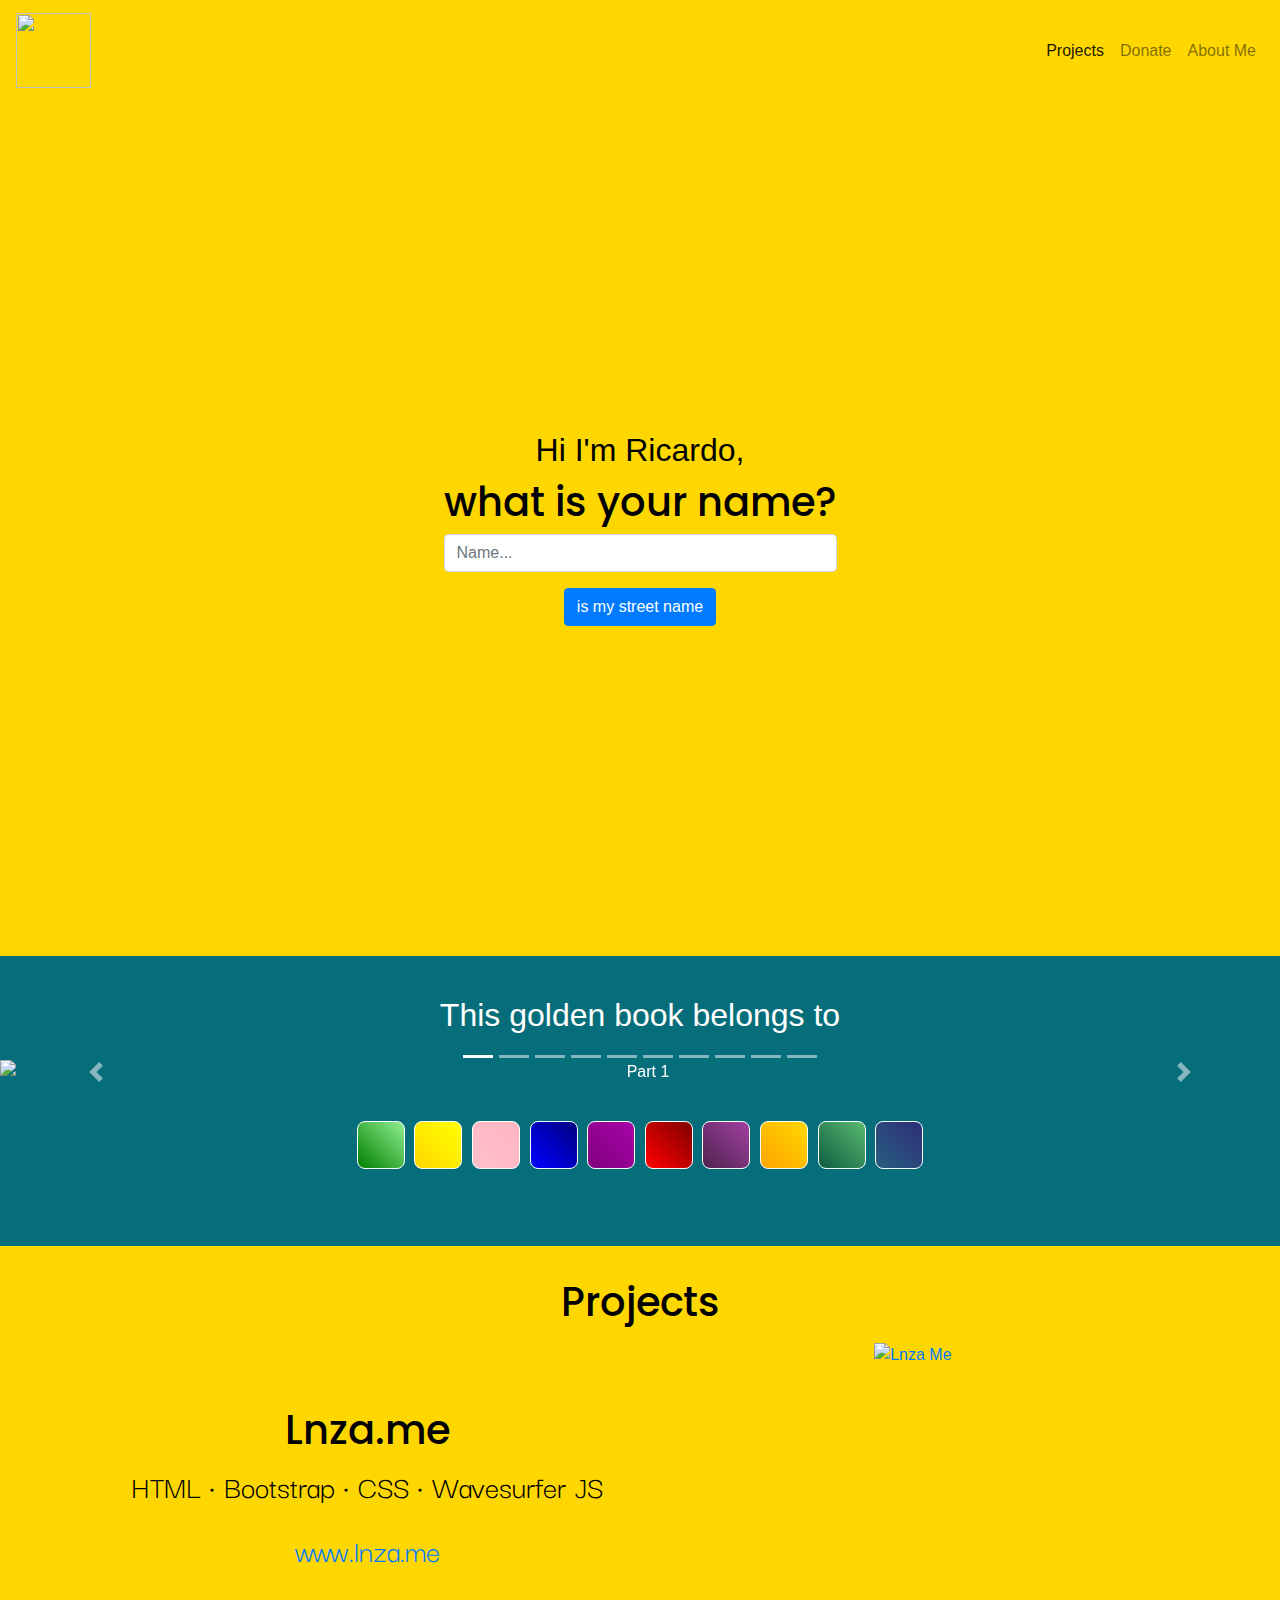
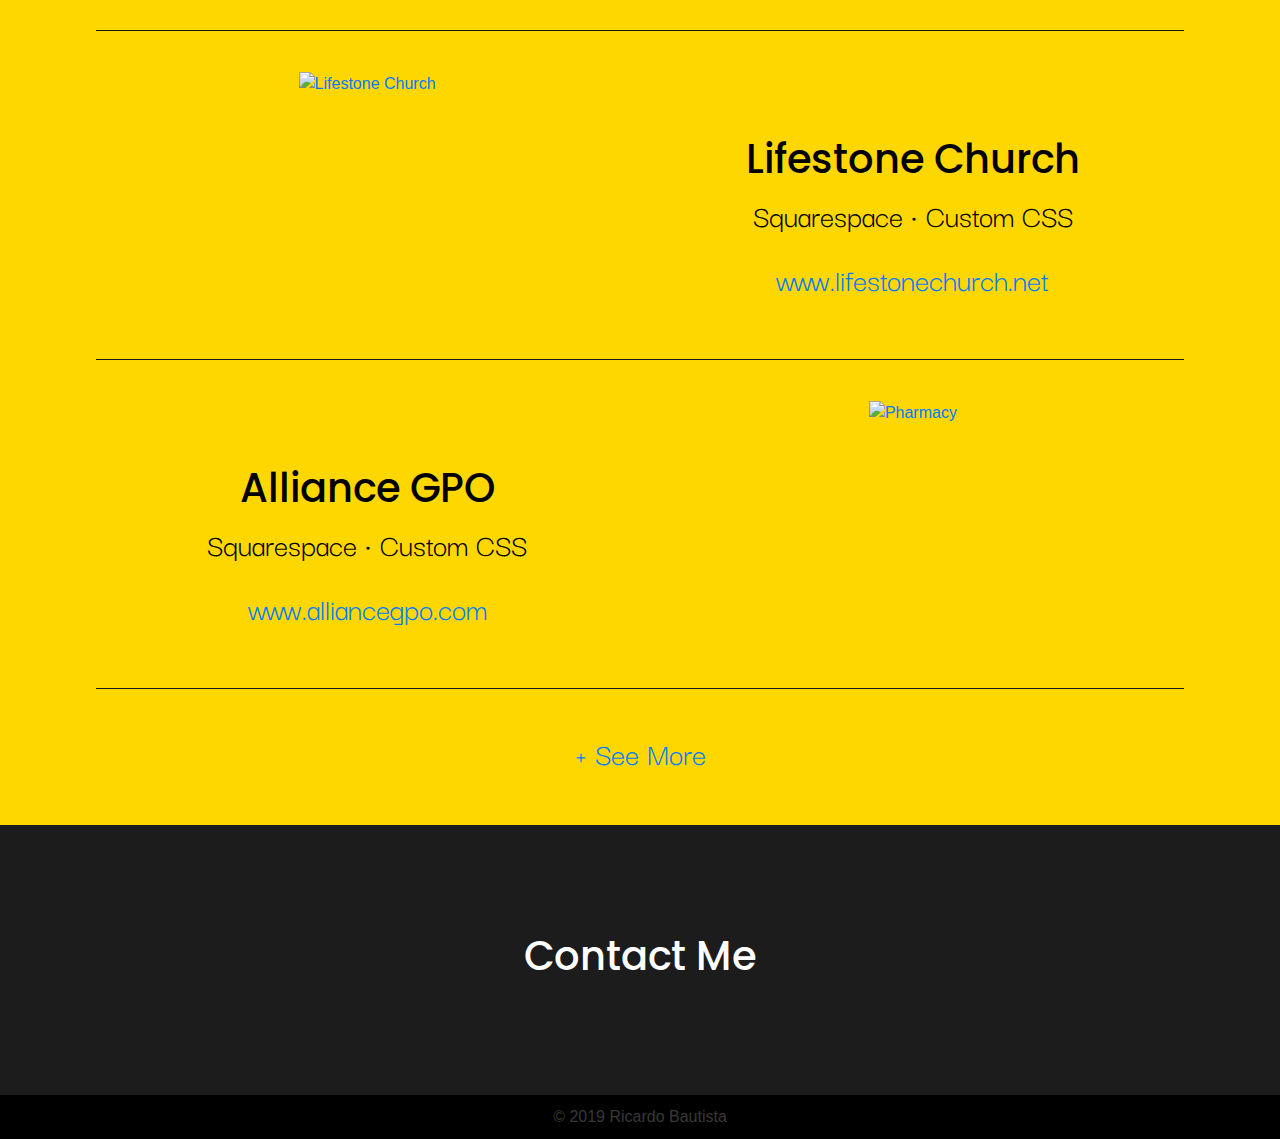
==== index.html @ d647031d "Add files via upload" ====
<!-- 
  DIRECTIONS
  On the first day of class, you will be asked to present a Website.  
  This website will be used to demonstrate that you can put a website together 
  as well as allow the staff and your peers to get to know a little bit about you.  
  The site will be built in HTML / CSS (bonus for JavaScript).

The requirements for this site are as follows:

Multiple sections with their own headings.
Consist of multiple pages.
Contain CSS linked from a separate file.
Images in the foreground and background.
BONUS: Build a contact form with fields for name, email, and message (this form does not have to actually work)
BONUS: Use JavaScript on the site. -->
<!--
resources
https://www.freepik.com/free-psd/mockup-five-adhesive-notes_1508707.htm



-->
<!DOCTYPE html>
<html lang="en">
<head>
	<meta charset="UTF-8">
	<meta content="width=device-width, initial-scale=1.0" name="viewport">
	<meta content="ie=edge" http-equiv="X-UA-Compatible">
  <link href="styles/styles.css" rel="stylesheet">
  <!-- BOOTSTRAP -->
  <link href="https://stackpath.bootstrapcdn.com/bootstrap/4.3.1/css/bootstrap.min.css" rel="stylesheet">
  <!-- Wavesurfer JS -->

	<script src="https://unpkg.com/wavesurfer.js">
	</script>
  <title>About Me</title>
  <link rel="icon" 
      type="image/png" 
      href="./images/logo.png">
</head>
<body>
	<div class="container-fluid maxx containerAll">
		<nav class="navbar navbar-expand-md navbar-light">
			<a class="navbar-brand" href="#"><img alt="" height="75" src="/images/logo.png" width="75"></a> <button aria-controls="navbarNav" aria-expanded="false" aria-label="Toggle navigation" class="navbar-toggler" data-target="#navbarNav" data-toggle="collapse" type="button"><span class="navbar-toggler-icon"></span></button>
			<div class="collapse navbar-collapse" id="navbarNav">
				<ul class="navbar-nav ml-auto">
					<li class="nav-item active">
						<a class="nav-link" href="#">Projects <span class="sr-only">(current)</span></a>
					</li>
					<li class="nav-item">
						<a class="nav-link" href="/donate/index.html">Donate</a>
					</li>
					<li class="nav-item">
						<a class="nav-link" href="aboutme/index.html">About Me</a>
					</li>
				</ul>
			</div>
		</nav>
		<div class="homeTop">
			<div class="item">
				<h2>Hi I'm Ricardo,</h2>
				<h1>what is your name?</h1>
				<form>
          <input id="nameInput" placeholder="Name..." type="text" class="form-control mb-3"> 
          <!-- <input class="salSubmit mb-2" onclick="window.location.href='#storyApp'" type="submit" value="is my name"> -->
        </form>
        <a href="#storyApp"><button class="btn btn-primary">is my street name</button></a>
			</div>
		</div><!-- Close Section -->
		<section class="storyApp">
      
			<div id="storyApp">
        <!-- GREETING -->
				<h2>This golden book belongs to</h2>
        <h1 id="nameOutput"></h1>
        <!-- GALLERY -->
				<div class="carousel slide" data-ride="false" data-interval="false" id="storyAppIndicators">
					<ol class="carousel-indicators">
						<li class="active" data-slide-to="0" data-target="#storyAppIndicators"></li>
						<li data-slide-to="1" data-target="#storyAppIndicators"></li>
						<li data-slide-to="2" data-target="#storyAppIndicators"></li>
						<li data-slide-to="3" data-target="#storyAppIndicators"></li>
						<li data-slide-to="4" data-target="#storyAppIndicators"></li>
						<li data-slide-to="5" data-target="#storyAppIndicators"></li>
						<li data-slide-to="6" data-target="#storyAppIndicators"></li>
						<li data-slide-to="7" data-target="#storyAppIndicators"></li>
						<li data-slide-to="8" data-target="#storyAppIndicators"></li>
						<li data-slide-to="9" data-target="#storyAppIndicators"></li>
					</ol>
					<div class="carousel-inner">
						<div class="carousel-item active"><img alt="Part 1" class="d-block w-100" src="./images/story/1.jpg"></div>
						<div class="carousel-item"><img alt="Part 2" class="d-block w-100" src="./images/story/2.jpg"></div>
						<div class="carousel-item"><img alt="Part 3" class="d-block w-100" src="./images/story/3.jpg"></div>
						<div class="carousel-item"><img alt="Part 4" class="d-block w-100" src="./images/story/4.jpg"></div>
						<div class="carousel-item"><img alt="Part 5" class="d-block w-100" src="./images/story/5.jpg"></div>
						<div class="carousel-item"><img alt="Part 6" class="d-block w-100" src="./images/story/6.jpg"></div>
						<div class="carousel-item"><img alt="Part 7" class="d-block w-100" src="./images/story/7.jpg"></div>
						<div class="carousel-item"><img alt="Part 8" class="d-block w-100" src="./images/story/8.jpg"></div>
						<div class="carousel-item"><img alt="Part 9" class="d-block w-100" src="./images/story/9.jpg"></div>
						<div class="carousel-item"><img alt="Part 10" class="d-block w-100" src="./images/story/10.jpg"></div>
          </div>
          <a class="carousel-control-prev" data-slide="prev" href="#storyAppIndicators" role="button"><span aria-hidden="true" class="carousel-control-prev-icon"></span>
            <span class="sr-only">Previous</span></a> 
          <a class="carousel-control-next" data-slide="next" href="#storyAppIndicators" role="button"><span aria-hidden="true" class="carousel-control-next-icon"></span>
            <span class="sr-only">Next</span></a>
        </div>
        <!-- END GALELRY -->
				<div class="storyAppButtons">
					<ul class="nav" id="pills-tab" role="tablist">
						<li class="nav-item">
							<a aria-controls="pills-first" aria-selected="true" class="linkSquare active green" data-action="story1" data-toggle="pill" href="#pills-first" id="pills-first-tab" role="tab"><i class="iconStory fas fa-fw fa-2x fa-star"></i></a>
						</li>
						<li class="nav-item">
							<a aria-controls="pills-second" aria-selected="false" class="linkSquare yellow" data-action="story2" data-toggle="pill" href="#pills-second" id="pills-second-tab" role="tab"><i class="iconStory fas fa-fw fa-2x fa-check"></i></a>
						</li>
						<li class="nav-item">
							<a aria-controls="pills-third" aria-selected="false" class="linkSquare pink" data-action="story3" data-toggle="pill" href="#pills-third" id="pills-third-tab" role="tab"><i class="iconStory fas fa-fw fa-2x fa-circle"></i></a>
						</li>
						<li class="nav-item">
							<a aria-controls="pills-fourth" aria-selected="false" class="linkSquare blue" data-action="story4" data-toggle="pill" href="#pills-fourth" id="pills-fourth-tab" role="tab"><i class="iconStory fas fa-fw fa-2x fa-caret-up"></i></a>
						</li>
						<li class="nav-item">
							<a aria-controls="pills-fifth" aria-selected="false" class="linkSquare purple" data-action="story5" data-toggle="pill" href="#pills-fifth" id="pills-fifth-tab" role="tab"><i class="iconStory fas fa-fw fa-2x fa-certificate"></i></a>
						</li>

						<li class="nav-item">
							<a aria-controls="pills-6" aria-selected="true" class="linkSquare red" data-action="story6" data-toggle="pill" href="#pills-6" id="pills-6-tab" role="tab"><i class="iconStory fas fa-fw fa-2x fa-moon"></i></a>
						</li>
						<li class="nav-item">
							<a aria-controls="pills-7" aria-selected="false" class="linkSquare purpledrk" data-action="story7" data-toggle="pill" href="#pills-7" id="pills-7-tab" role="tab"><i class="iconStory fas fa-fw fa-2x fa-water"></i></a>
						</li>
						<li class="nav-item">
							<a aria-controls="pills-8" aria-selected="false" class="linkSquare orange" data-action="story8" data-toggle="pill" href="#pills-8" id="pills-8-tab" role="tab"><i class="iconStory fas fa-fw fa-2x fa-sun"></i></a>
						</li>
						<li class="nav-item">
							<a aria-controls="pills-9" aria-selected="false" class="linkSquare greendrk" data-action="story9" data-toggle="pill" href="#pills-9" id="pills-9-tab" role="tab"><i class="iconStory fas fa-fw fa-2x fa-square"></i></a>
						</li>
						<li class="nav-item">
							<a aria-controls="pills-10" aria-selected="false" class="linkSquare blueEnd" data-action="story10" data-toggle="pill" href="#pills-10" id="pills-10-tab" role="tab"><i class="iconStory fas fa-fw fa-2x fa-heart"></i></a>
						</li>
					</ul>
        </div>
        <!-- Story App content -->
        
				<div class="tab-content" id="pills-tabContent">
					<div aria-labelledby="pills-first-tab" class="tab-pane show active" id="pills-first" role="tabpanel">
            <div class="wave" id="story1"></div>
          </div>
          <div aria-labelledby="pills-second-tab" class="tab-pane fade" id="pills-second" role="tabpanel">
              <div class="wave" id="story2"></div>
            </div>
					<div aria-labelledby="pills-second-tab" class="tab-pane fade" id="pills-second" role="tabpanel">
						<div id="story2" class="wave"></div>
					</div>
					<div aria-labelledby="pills-third-tab" class="tab-pane fade" id="pills-third" role="tabpanel">
						<div class="wave" id="story3"></div>
					</div>
					<div aria-labelledby="pills-fourth-tab" class="tab-pane fade" id="pills-fourth" role="tabpanel">
						<div class="wave" id="story4"></div>
					</div>
					<div aria-labelledby="pills-fifth-tab" class="tab-pane fade" id="pills-fifth" role="tabpanel">
						<div class="wave" id="story5"></div>
					</div>
					<div aria-labelledby="pills-6-tab" class="tab-pane fade" id="pills-6" role="tabpanel">
						<div class="wave" id="story6"></div>
					</div>
					<div aria-labelledby="pills-7-tab" class="tab-pane fade" id="pills-7" role="tabpanel">
						<div class="wave" id="story7"></div>
					</div>
					<div aria-labelledby="pills-8-tab" class="tab-pane fade" id="pills-8" role="tabpanel">
						<div class="wave" id="story8"></div>
					</div>
					<div aria-labelledby="pills-9-tab" class="tab-pane fade" id="pills-9" role="tabpanel">
						<div class="wave" id="story9"></div>
					</div>
					<div aria-labelledby="pills-10-tab" class="tab-pane fade" id="pills-10" role="tabpanel">
            <h1>Page 10</h1>
            <div id="story10"></div>
					</div>
        </div>
   
			</div>
    </section>
    
    <!-- Close Section -->
		<div class="homeBottom">
      <h1 class="mb-3">Projects</h1>
      <!-- ROW 1 -->
			<div class="row">
				<div class="col"></div>
				<div class="col-sm-10 col-md-5">
					<p>&nbsp;</p>
					<h1>Lnza.me</h1>
          <p>HTML • Bootstrap • CSS • Wavesurfer JS</p>
          <p><a href="https://lnza.me" target="_blank">www.lnza.me</a> <a href="https://github.com/rickyhaswifi/Lnza.me/blob/master/index.html" target="_blank"><i class="fab fa-github"></i></a></p>
				</div>
				<div class="col-sm-10 col-md-5"><a href="https://lnza.me" target="_blank"> <img alt="Lnza Me" class="img" src="https://entendy.com/portfolio/img/lnzame.jpg"></a></div>
				<div class="col"></div>
      </div>
      
			<hr>
			<!-- ROW 2 -->
			<div class="row">
				<div class="col"></div>
				<div class="col-sm-10 col-md-5"> <a href="https://lifestonechurch.net" target="_blank"> <img alt="Lifestone Church" class="img" src="https://entendy.com/portfolio/img/lifestone.jpg"></a></div>
				<div class="col-sm-10 col-md-5">
					<p>&nbsp;</p>
					<h1>Lifestone Church</h1>
          <p>Squarespace • Custom CSS</p>
          <p><a href="https://lifestonechurch.net" target="_blank">www.lifestonechurch.net</a></p>
				</div>
				<div class="col"></div>
			</div>
			<hr>
			<!-- ROW 3 -->
			<div class="row">
				<div class="col"></div>
				<div class="col-sm-10 col-md-5">
					<p>&nbsp;</p>
					<h1>Alliance GPO</h1>
          <p>Squarespace • Custom CSS</p>
          <p><a href="https://www.alliancegpo.com/primary" target="_blank">www.alliancegpo.com</a></p>
				</div>
				<div class="col-sm-10 col-md-5"><a href="https://www.alliancegpo.com/primary" target="_blank"> <img alt="Pharmacy" class="img" src="https://entendy.com/portfolio/img/alliance.jpg?1"></a></div>
				<div class="col"></div>
			</div>
      <div class="col"></div>
      <hr>
      <p><a href="https://entendy.com/portfolio/" target="_blank">+ See More</a></p>
		</div><!-- Close Section -->
		<div class="globalFooter">
			<div class="item">
				<h1>Contact Me</h1><a class="aIconFooter" href="https://github.com/rickyhaswifi" target="_blank"><i class="fab fa-github-square fa-fw fa-3x iconFooter"></i></a> <a class="aIconFooter" href="mailto:rickyhaswifi@gmail.com"><i class="fas fa-envelope-square fa-fw fa-3x iconFooter"></i></a> <a class="aIconFooter" href="https://www.youtube.com/user/Entendy"><i class="fab fa-youtube-square fa-fw fa-3x iconFooter"></i></a>
			</div>
		</div>
		<div class="copyright">
			© 2019 Ricardo Bautista
    </div>
    <!-- Closing DIV -->
  </div>
  <!-- Local JS -->
	<script src="javascript/main.js"></script> 
  <!-- Bootstrap -->
	 
	<script src="https://code.jquery.com/jquery-3.3.1.slim.min.js"></script> 
	<script src="https://cdnjs.cloudflare.com/ajax/libs/popper.js/1.14.7/umd/popper.min.js"></script> 
  <script src="https://stackpath.bootstrapcdn.com/bootstrap/4.3.1/js/bootstrap.min.js"></script> 
  <!-- FontAwesome -->
	<script src="https://kit.fontawesome.com/f7bc76f4fa.js"></script>
</body>
</html>
---- styles/styles.css ----
/* GLOBAL FONTS */
@import url('https://fonts.googleapis.com/css?family=Cutive+Mono|Darker+Grotesque|Poppins|Shadows+Into+Light&display=swap');

/*
Font reference 
font-family: 'Poppins', sans-serif;
font-family: 'Darker Grotesque', sans-serif;
font-family: 'Shadows Into Light', cursive;
font-family: 'Cutive Mono', monospace;

        /* 
        G L O B A L   S I T E  S T Y L E S
        */

body, html {
  scroll-behavior: smooth;
  padding-left: 0rem;
  padding-right: 0rem;
  overflow-x: hidden;
}

.container-fluid.containerAll {
  padding-left: 0px;
  padding-right: 0px;
}

.navbar {
  color: black;
  background-color: gold;
}

h1 {
  font-family: 'Poppins', sans-serif;
}

p {
  font-family: 'Darker Grotesque', sans-serif;
  font-size: 2rem;
}

.img {
  width: 100%;
}

hr {
  height: 1px;
  width: 85%;
  background: #1c1c1c;
  margin-top: 40px !important; 
  margin-bottom: 40px !important; 
  /* margin: 0px 20px 20px 0;  */
}

/* Home Page */

.homeTop {
  text-align: center;
  display: flex;
  align-items: center;
  justify-content: center;
  height: 95vh;
  color: black;
  background-color: gold;
}


.storyApp {
  color: #fff;
  text-align: center;
  padding-top: 40px;
  padding-bottom: 40px;
  background-color: rgb(6, 109, 122);
}


.storyAppButtons {
  display: flex;
  align-items: center;
  justify-content: center;
  padding: 2rem;
}

#nameOutput {
  font-family: 'Shadows Into Light', cursive;
  padding-bottom: 10px;
}

.homeBottom {
  text-align: center;
  padding-top: 2em;
  padding-bottom: 2em;
  color: black;
  background-color: gold;
} 

        /* H O M E  P A G E  S T O R Y  A P P */

.linkSquare{
  color: white !important;
  text-decoration: none !important;
  display: flex;
  align-items: center;
  justify-content: center;
  width: 3rem;
  height: 3rem;
  margin: .3rem;
  border-radius: 8px;
  border-style: solid;
  border-width: 1px;
}

.wave {
  width: 80%;
  visibility: visible !important;
  margin: auto;
}

.fade.in {
  display:block;
}
.fade {
  display:none;
}

.linkSquare.green {
  background:linear-gradient(45deg,green,lightgreen);
}

.linkSquare.yellow {
  background:linear-gradient(45deg,gold,yellow);
}

.linkSquare.pink {
  background:linear-gradient(45deg,pink,lightpink);
}

.linkSquare.blue {
  background:linear-gradient(45deg,blue,navy);
}

.linkSquare.purple {
  background:linear-gradient(45deg,purple,rgb(167, 4, 167));
}

.linkSquare.red {
  background:linear-gradient(45deg,red, maroon);
}

.linkSquare.purpledrk {
  background:linear-gradient(45deg,rgb(80, 36, 80),rgb(160, 64, 160));
}

.linkSquare.greendrk {
  background:linear-gradient(45deg,rgb(13, 92, 66),rgb(91, 187, 112));
}

.linkSquare.orange {
  background:linear-gradient(45deg, orange, gold);
}

.linkSquare.blueEnd {
  background:linear-gradient(45deg,rgb(40, 95, 128),rgb(45, 45, 119));
}

.iconStory {
  text-align: center;
}

.linkSquare .fas:hover{
  text-decoration: none;
  color: gold;
}

        /*  H O B B I E S */
        .donateContent {
          text-align: center;
          background-color: #f2f2f2;
          padding-top: 2em;
          padding-bottom: 2em;
          height: 60vh;
        }

        .formDonate{
          padding: 2rem;
          margin: auto;
        }
        
        /*  S K I L L S  */
.particleBoard {
  text-align: left;
  display: flex;
  align-items: center;
  justify-content: center;
  height: 70vh;
  background-image: url('../images/cork_back_desktop.jpg');
}    

.partH1{
  color: white;
  font-weight: bold;
  font-size: 4rem;
text-shadow: #1c1c1c 5px 2px 2px;
}

.partP{
  color: white;
  font-weight: bold;
  font-size: 3rem;
  text-shadow: #1c1c1c 2px 2px 2px;
}

.skillsContent {
  text-align: center;
  background-color: #f2f2f2;
  padding-top: 2em;
  padding-bottom: 2em;
}

.video-container { position: relative; padding-bottom: 56.25%; padding-top: 30px; height: 0; overflow: hidden; } 
.video-container iframe, .video-container object, .video-container embed { position: absolute; top: 0; left: 0; width: 100%; height: 100%; }


        /* G L O B A L  F O O T E R */

.globalFooter {
  text-align: center;
  display: flex;
  align-items: center;
  justify-content: center;
  height: 30vh;
  color: white;
  background-color: #1c1c1c;
}

.globalFooter .iconFooter {
  color: white !important;
  text-decoration: none !important;
}

.iconFooter:hover{
  text-decoration: none;
  color: gold !important;
}

.copyright{
  text-align: center;
  padding: 10px;
  color: #383838;
  background: black;
}
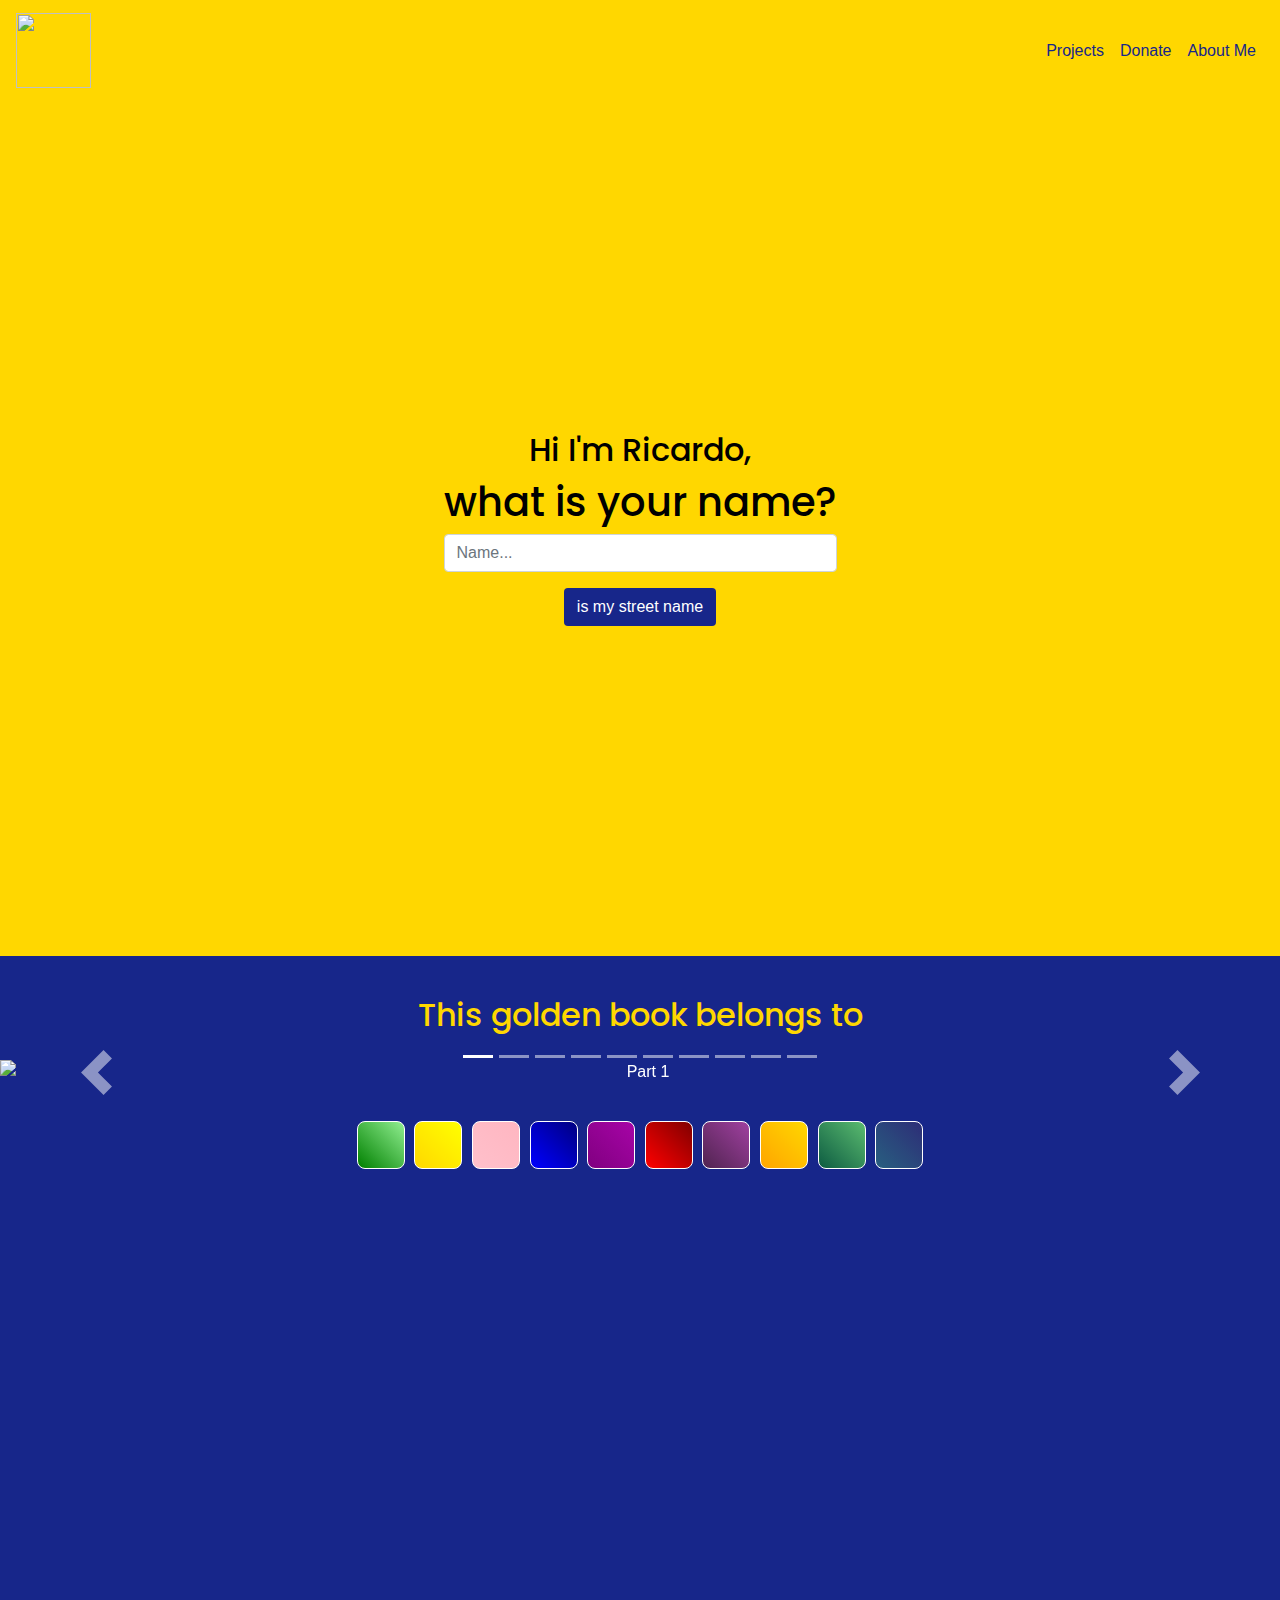
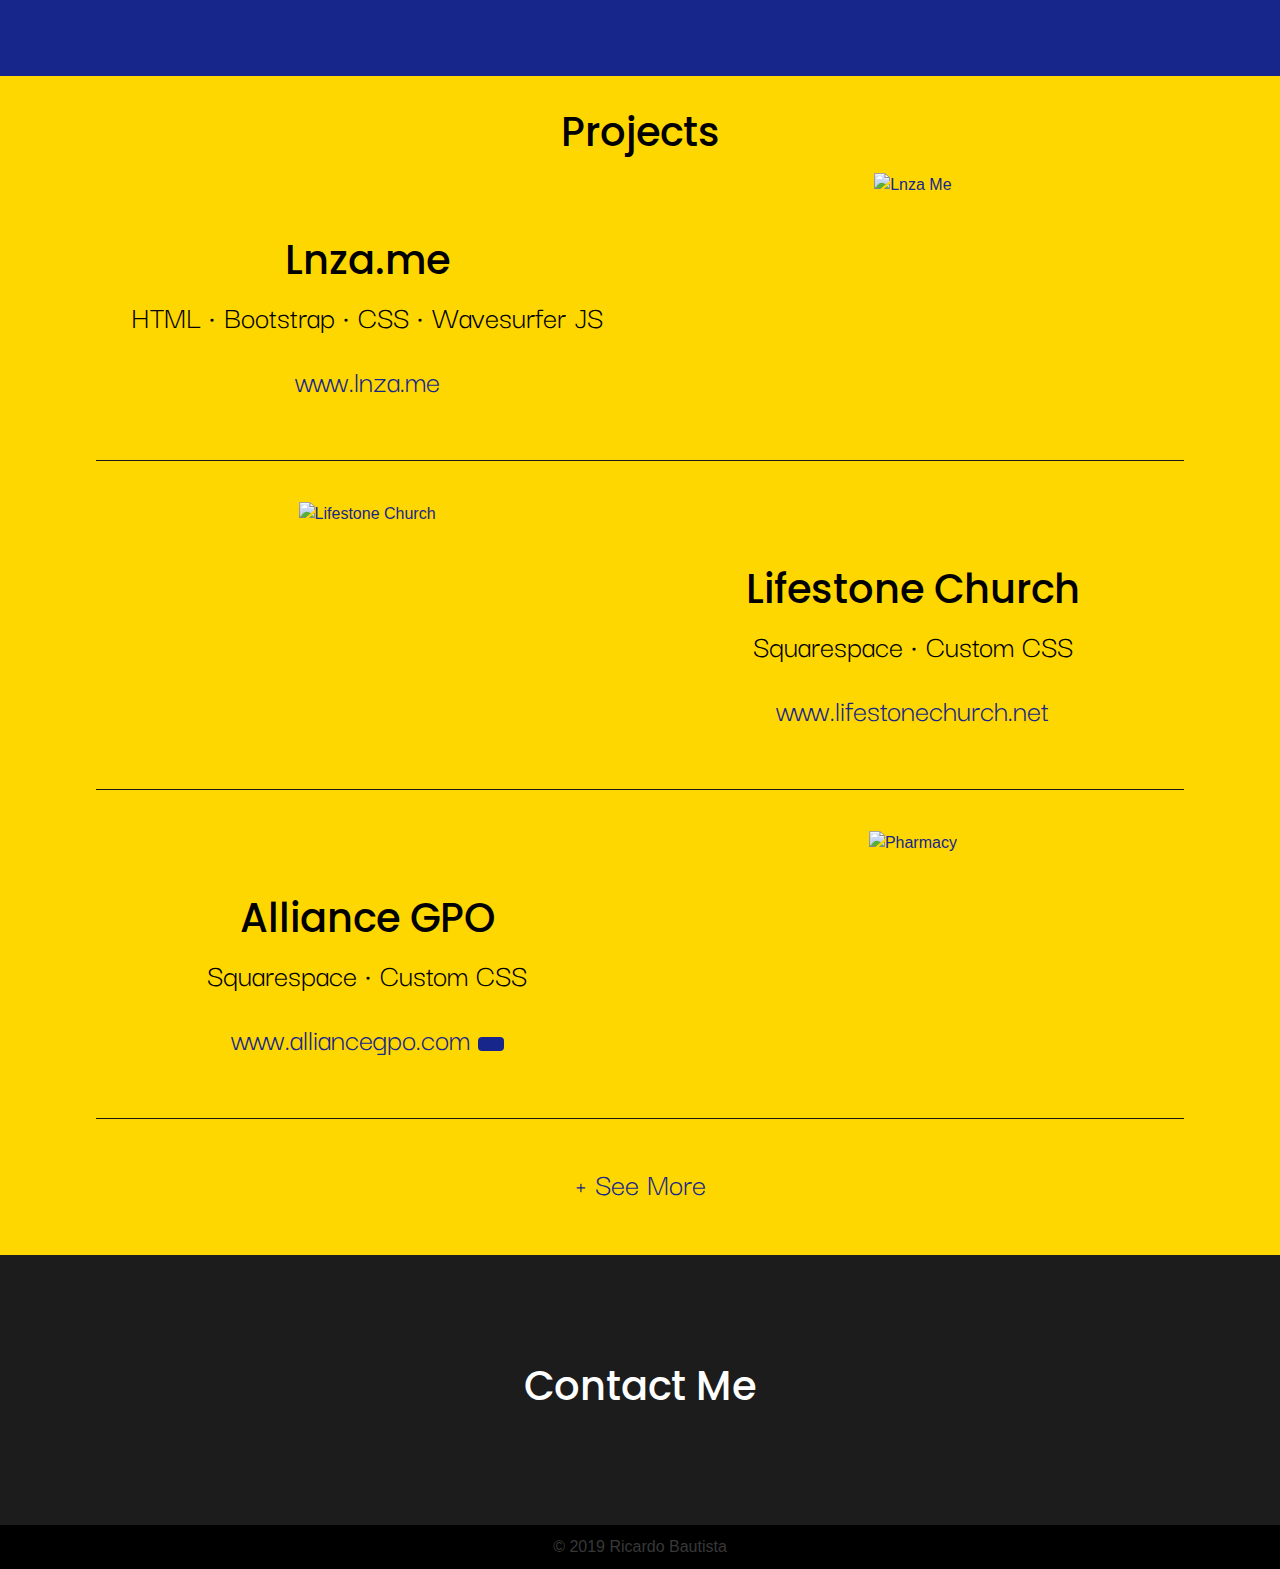
==== commit 3e7cd951: "Add files via upload" ====
--- a/index.html
+++ b/index.html
@@ -64,14 +64,14 @@
           <input id="nameInput" placeholder="Name..." type="text" class="form-control mb-3"> 
           <!-- <input class="salSubmit mb-2" onclick="window.location.href='#storyApp'" type="submit" value="is my name"> -->
         </form>
-        <a href="#storyApp"><button class="btn btn-primary">is my street name</button></a>
+        <a href="#storyApp"><button class="btn btn-hello">is my street name</button></a>
 			</div>
 		</div><!-- Close Section -->
 		<section class="storyApp">
       
 			<div id="storyApp">
         <!-- GREETING -->
-				<h2>This golden book belongs to</h2>
+				<h2 class="introh2">This golden book belongs to</h2>
         <h1 id="nameOutput"></h1>
         <!-- GALLERY -->
 				<div class="carousel slide" data-ride="false" data-interval="false" id="storyAppIndicators">
@@ -105,6 +105,9 @@
             <span class="sr-only">Next</span></a>
         </div>
         <!-- END GALELRY -->
+       
+<!--  -->
+
 				<div class="storyAppButtons">
 					<ul class="nav" id="pills-tab" role="tablist">
 						<li class="nav-item">
@@ -143,38 +146,46 @@
         <!-- Story App content -->
         
 				<div class="tab-content" id="pills-tabContent">
+
 					<div aria-labelledby="pills-first-tab" class="tab-pane show active" id="pills-first" role="tabpanel">
             <div class="wave" id="story1"></div>
-          </div>
+            
+          </div>
+
           <div aria-labelledby="pills-second-tab" class="tab-pane fade" id="pills-second" role="tabpanel">
               <div class="wave" id="story2"></div>
             </div>
-					<div aria-labelledby="pills-second-tab" class="tab-pane fade" id="pills-second" role="tabpanel">
-						<div id="story2" class="wave"></div>
-					</div>
+					
 					<div aria-labelledby="pills-third-tab" class="tab-pane fade" id="pills-third" role="tabpanel">
 						<div class="wave" id="story3"></div>
-					</div>
+          </div>
+          
 					<div aria-labelledby="pills-fourth-tab" class="tab-pane fade" id="pills-fourth" role="tabpanel">
 						<div class="wave" id="story4"></div>
-					</div>
+          </div>
+          
 					<div aria-labelledby="pills-fifth-tab" class="tab-pane fade" id="pills-fifth" role="tabpanel">
 						<div class="wave" id="story5"></div>
-					</div>
+          </div>
+          
 					<div aria-labelledby="pills-6-tab" class="tab-pane fade" id="pills-6" role="tabpanel">
 						<div class="wave" id="story6"></div>
-					</div>
+          </div>
+          
 					<div aria-labelledby="pills-7-tab" class="tab-pane fade" id="pills-7" role="tabpanel">
 						<div class="wave" id="story7"></div>
-					</div>
+          </div>
+          
 					<div aria-labelledby="pills-8-tab" class="tab-pane fade" id="pills-8" role="tabpanel">
 						<div class="wave" id="story8"></div>
-					</div>
+          </div>
+          
 					<div aria-labelledby="pills-9-tab" class="tab-pane fade" id="pills-9" role="tabpanel">
 						<div class="wave" id="story9"></div>
-					</div>
+          </div>
+          
 					<div aria-labelledby="pills-10-tab" class="tab-pane fade" id="pills-10" role="tabpanel">
-            <h1>Page 10</h1>
+           
             <div id="story10"></div>
 					</div>
         </div>
@@ -219,7 +230,10 @@
 					<p>&nbsp;</p>
 					<h1>Alliance GPO</h1>
           <p>Squarespace • Custom CSS</p>
-          <p><a href="https://www.alliancegpo.com/primary" target="_blank">www.alliancegpo.com</a></p>
+          <p><a href="https://www.alliancegpo.com/primary" target="_blank">www.alliancegpo.com</a>  <button type="button" class="btn btn-hello" data-toggle="modal" data-target="#exampleModalCenter">
+						<i class="fas fa-pencil-ruler"></i>
+					</button>
+					</p>
 				</div>
 				<div class="col-sm-10 col-md-5"><a href="https://www.alliancegpo.com/primary" target="_blank"> <img alt="Pharmacy" class="img" src="https://entendy.com/portfolio/img/alliance.jpg?1"></a></div>
 				<div class="col"></div>
@@ -235,7 +249,30 @@
 		</div>
 		<div class="copyright">
 			© 2019 Ricardo Bautista
+		</div>
+		
+
+
+<!-- Modal -->
+<div class="modal fade" id="exampleModalCenter" tabindex="-1" role="dialog" aria-labelledby="exampleModalCenterTitle" aria-hidden="true">
+  <div class="modal-dialog modal-dialog-centered" role="document">
+    <div class="modal-content">
+      <div class="modal-header">
+        <h5 class="modal-title" id="exampleModalLongTitle">Original Client Draft</h5>
+        <button type="button" class="close" data-dismiss="modal" aria-label="Close">
+          <span aria-hidden="true">&times;</span>
+        </button>
+      </div>
+      <div class="modal-body">
+        <img src="./images/primary.jpg" alt="Client Mock up">
+      </div>
+      <div class="modal-footer">
+        <button type="button" class="btn btn-secondary" data-dismiss="modal">Close</button>
+      </div>
     </div>
+  </div>
+</div>
+
     <!-- Closing DIV -->
   </div>
   <!-- Local JS -->
--- a/styles/styles.css
+++ b/styles/styles.css
@@ -29,7 +29,7 @@
   background-color: gold;
 }
 
-h1 {
+h1, h2 {
   font-family: 'Poppins', sans-serif;
 }
 
@@ -51,6 +51,15 @@
   /* margin: 0px 20px 20px 0;  */
 }
 
+a {
+  color: #17268A !important;
+}
+
+a:hover {
+  color: rgb(59, 77, 192) !important;
+  text-decoration: none !important;
+}
+
 /* Home Page */
 
 .homeTop {
@@ -58,18 +67,24 @@
   display: flex;
   align-items: center;
   justify-content: center;
-  height: 95vh;
+  min-height: 95vh;
   color: black;
   background-color: gold;
 }
 
+.btn-hello {
+  color: #fff !important;
+  background-color: #17268A !important;
+  border-color: #007bff;
+}
 
 .storyApp {
   color: #fff;
   text-align: center;
   padding-top: 40px;
   padding-bottom: 40px;
-  background-color: rgb(6, 109, 122);
+  background-color: #17268A;
+  min-height: 80vh;
 }
 
 
@@ -94,6 +109,16 @@
 } 
 
         /* H O M E  P A G E  S T O R Y  A P P */
+
+.introh2 {
+  color: gold;
+}   
+.carousel-control-next-icon, .carousel-control-prev-icon {
+  display: inline-block;
+  width: 45px !important;
+  height: 45px !important;
+  background: 50% center / 100% 100% no-repeat;
+}
 
 .linkSquare{
   color: white !important;
@@ -115,13 +140,6 @@
   margin: auto;
 }
 
-.fade.in {
-  display:block;
-}
-.fade {
-  display:none;
-}
-
 .linkSquare.green {
   background:linear-gradient(45deg,green,lightgreen);
 }
@@ -171,19 +189,19 @@
   color: gold;
 }
 
-        /*  H O B B I E S */
-        .donateContent {
-          text-align: center;
-          background-color: #f2f2f2;
-          padding-top: 2em;
-          padding-bottom: 2em;
-          height: 60vh;
-        }
-
-        .formDonate{
-          padding: 2rem;
-          margin: auto;
-        }
+/*  H O B B I E S */
+.donateContent {
+  text-align: center;
+  background-color: #f2f2f2;
+  padding-top: 2em;
+  padding-bottom: 2em;
+  min-height: 60vh;
+}
+
+.formDonate{
+  padding: 2rem;
+  margin: auto;
+}
         
         /*  S K I L L S  */
 .particleBoard {
@@ -191,7 +209,7 @@
   display: flex;
   align-items: center;
   justify-content: center;
-  height: 70vh;
+  min-height: 70vh;
   background-image: url('../images/cork_back_desktop.jpg');
 }    
 
@@ -227,7 +245,7 @@
   display: flex;
   align-items: center;
   justify-content: center;
-  height: 30vh;
+  min-height: 30vh;
   color: white;
   background-color: #1c1c1c;
 }
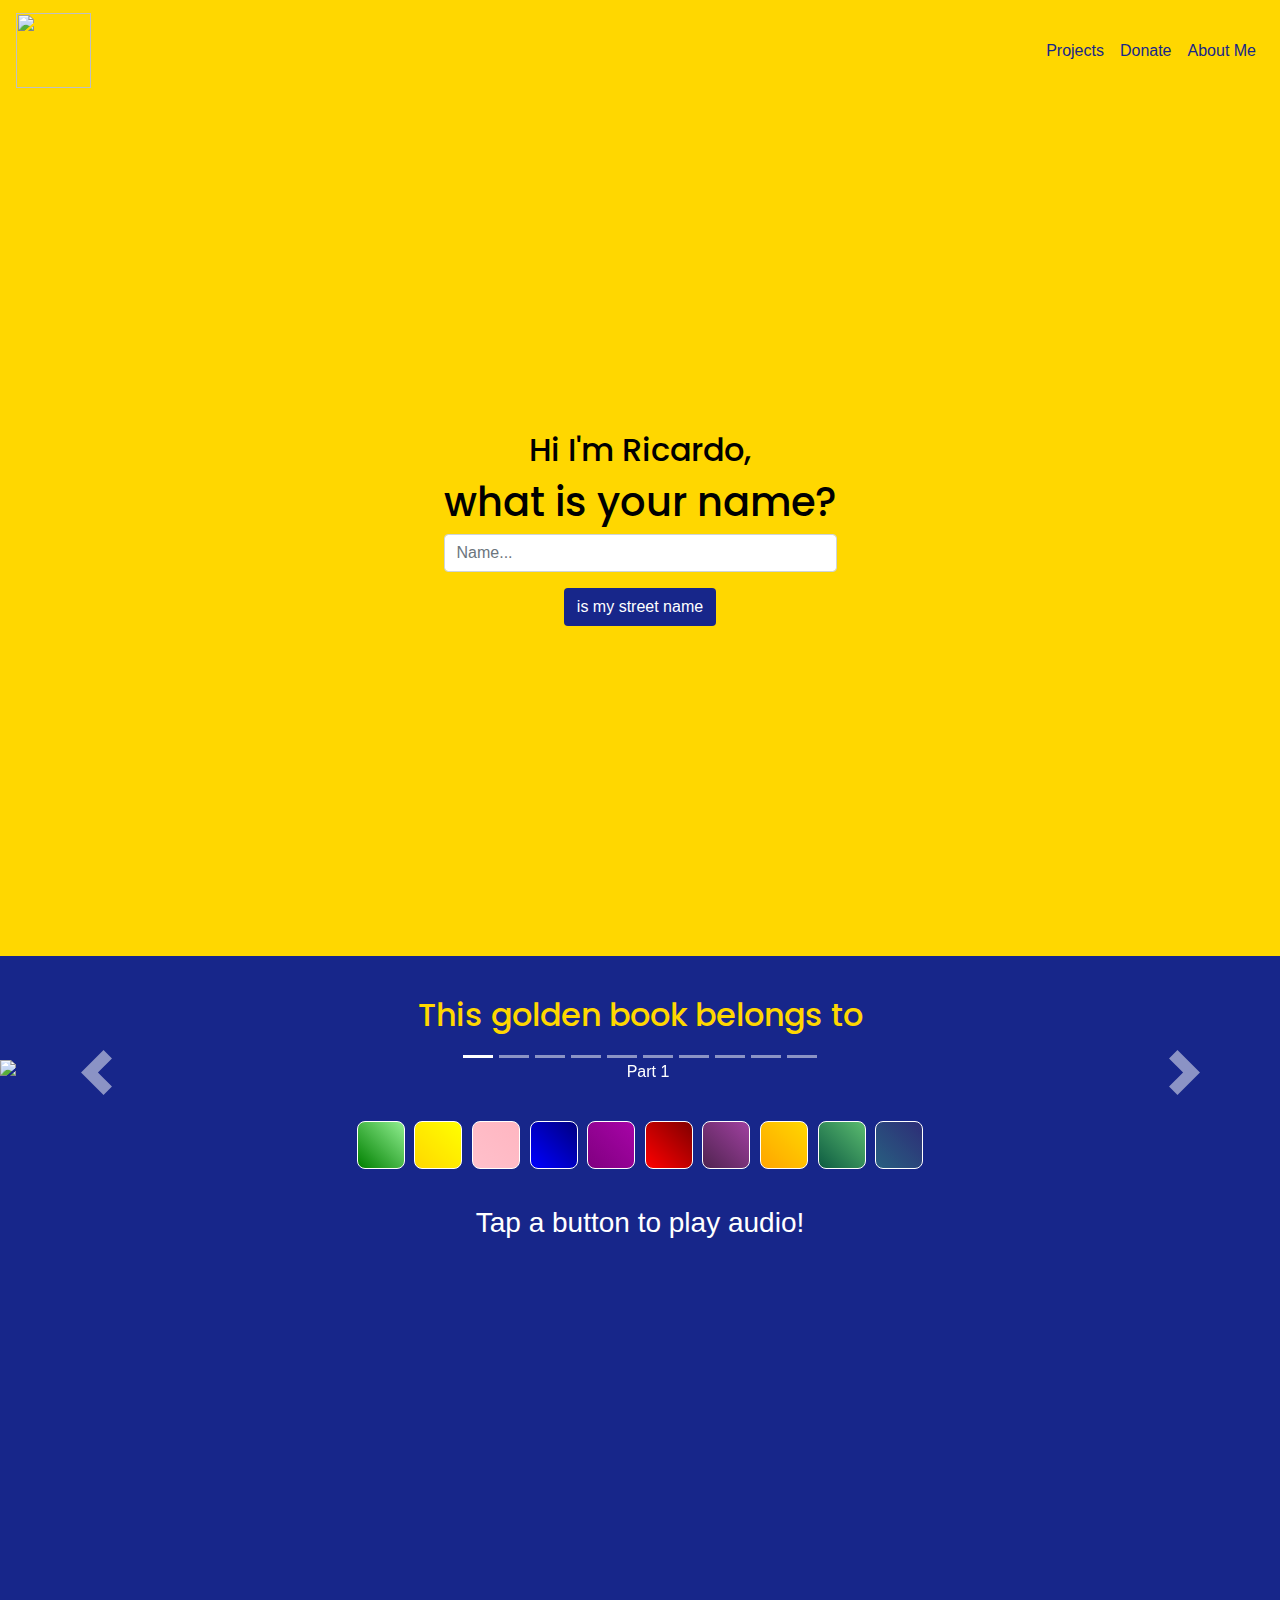
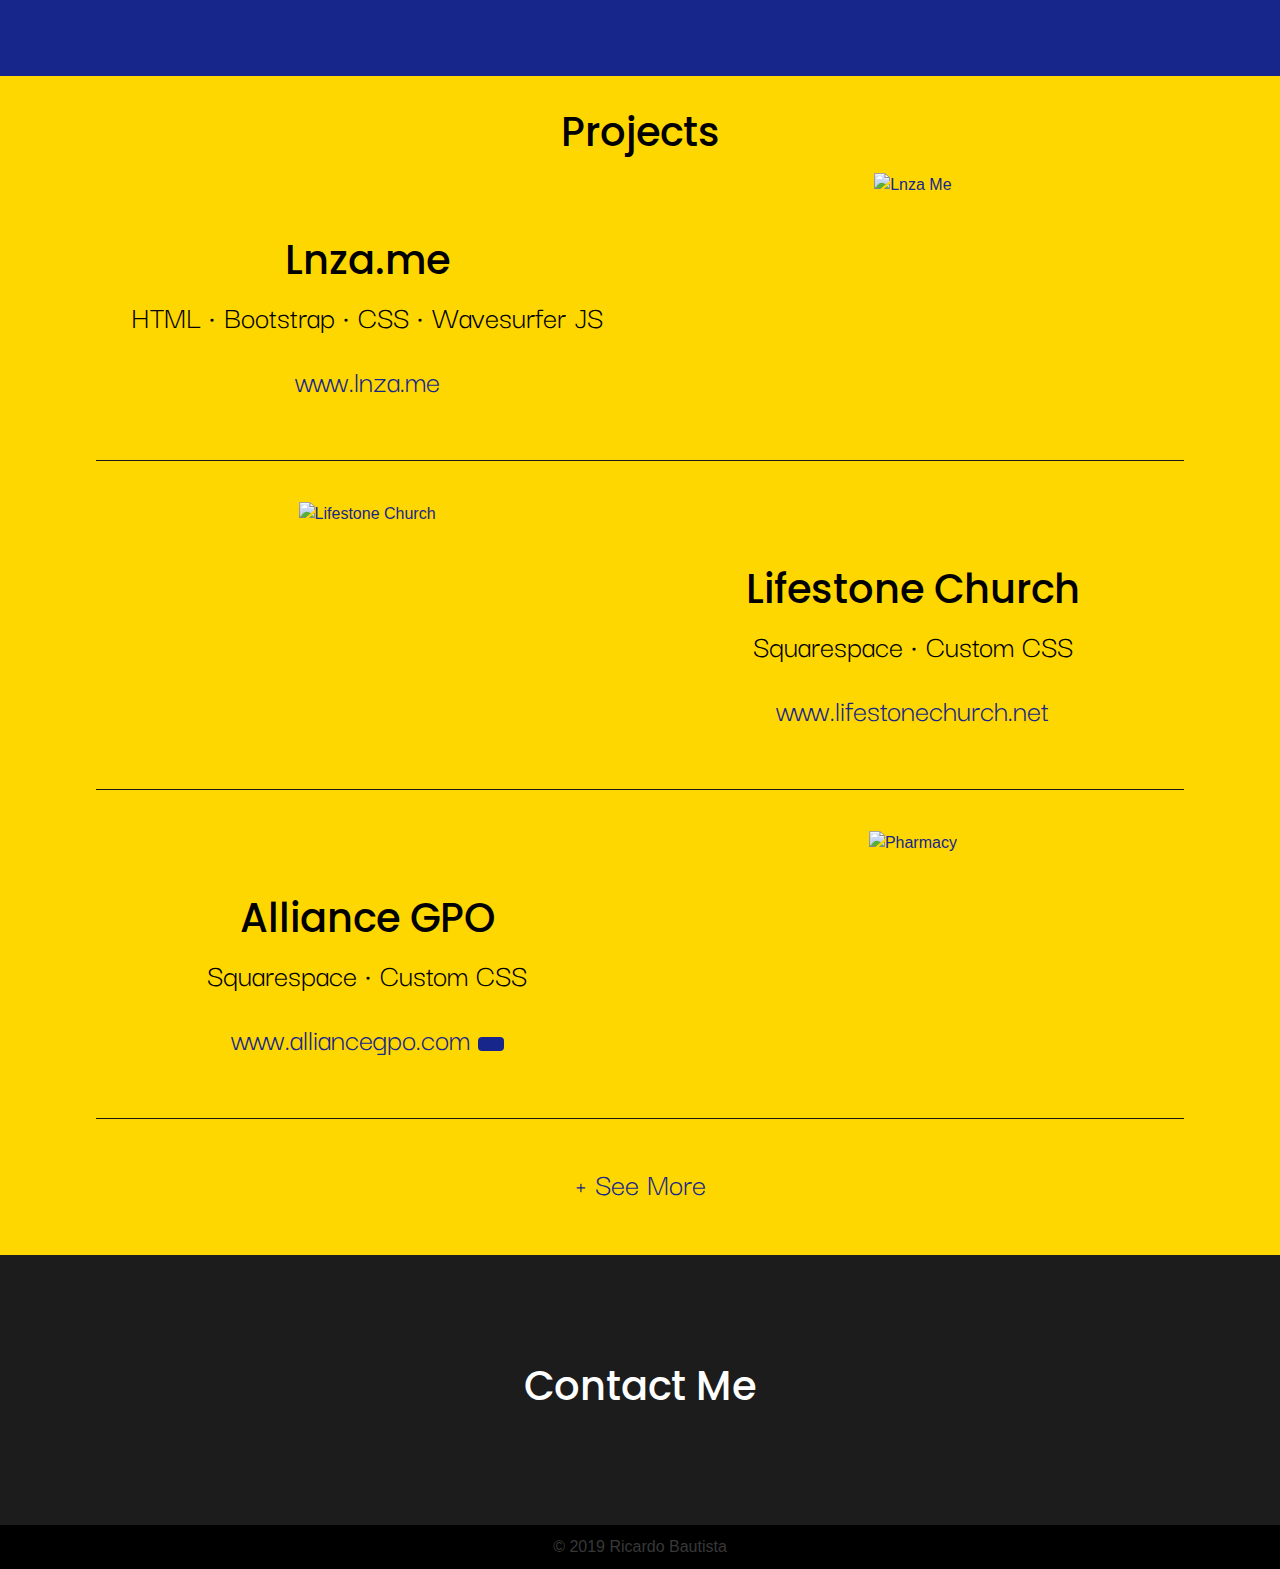
==== commit c0b19911: "Add files via upload" ====
--- a/index.html
+++ b/index.html
@@ -40,6 +40,7 @@
 </head>
 <body>
 	<div class="container-fluid maxx containerAll">
+
 		<nav class="navbar navbar-expand-md navbar-light">
 			<a class="navbar-brand" href="#"><img alt="" height="75" src="/images/logo.png" width="75"></a> <button aria-controls="navbarNav" aria-expanded="false" aria-label="Toggle navigation" class="navbar-toggler" data-target="#navbarNav" data-toggle="collapse" type="button"><span class="navbar-toggler-icon"></span></button>
 			<div class="collapse navbar-collapse" id="navbarNav">
@@ -88,16 +89,35 @@
 						<li data-slide-to="9" data-target="#storyAppIndicators"></li>
 					</ol>
 					<div class="carousel-inner">
-						<div class="carousel-item active"><img alt="Part 1" class="d-block w-100" src="./images/story/1.jpg"></div>
-						<div class="carousel-item"><img alt="Part 2" class="d-block w-100" src="./images/story/2.jpg"></div>
-						<div class="carousel-item"><img alt="Part 3" class="d-block w-100" src="./images/story/3.jpg"></div>
-						<div class="carousel-item"><img alt="Part 4" class="d-block w-100" src="./images/story/4.jpg"></div>
-						<div class="carousel-item"><img alt="Part 5" class="d-block w-100" src="./images/story/5.jpg"></div>
-						<div class="carousel-item"><img alt="Part 6" class="d-block w-100" src="./images/story/6.jpg"></div>
-						<div class="carousel-item"><img alt="Part 7" class="d-block w-100" src="./images/story/7.jpg"></div>
-						<div class="carousel-item"><img alt="Part 8" class="d-block w-100" src="./images/story/8.jpg"></div>
-						<div class="carousel-item"><img alt="Part 9" class="d-block w-100" src="./images/story/9.jpg"></div>
-						<div class="carousel-item"><img alt="Part 10" class="d-block w-100" src="./images/story/10.jpg"></div>
+						<div class="carousel-item active"><img alt="Part 1" class="d-block w-100" src="./images/story/1.jpg">
+
+						</div>
+						<div class="carousel-item"><img alt="Part 2" class="d-block w-100" src="./images/story/2.jpg">
+						</div>
+						<div class="carousel-item"><img alt="Part 3" class="d-block w-100" src="./images/story/3.jpg">
+
+						</div>
+						<div class="carousel-item"><img alt="Part 4" class="d-block w-100" src="./images/story/4.jpg">
+
+						</div>
+						<div class="carousel-item"><img alt="Part 5" class="d-block w-100" src="./images/story/5.jpg">
+
+						</div>
+						<div class="carousel-item"><img alt="Part 6" class="d-block w-100" src="./images/story/6.jpg">
+
+						</div>
+						<div class="carousel-item"><img alt="Part 7" class="d-block w-100" src="./images/story/7.jpg">
+
+						</div>
+						<div class="carousel-item"><img alt="Part 8" class="d-block w-100" src="./images/story/8.jpg">
+
+						</div>
+						<div class="carousel-item"><img alt="Part 9" class="d-block w-100" src="./images/story/9.jpg">
+
+						</div>
+						<div class="carousel-item"><img alt="Part 10" class="d-block w-100" src="./images/story/10.jpg">
+
+						</div>
           </div>
           <a class="carousel-control-prev" data-slide="prev" href="#storyAppIndicators" role="button"><span aria-hidden="true" class="carousel-control-prev-icon"></span>
             <span class="sr-only">Previous</span></a> 
@@ -111,45 +131,44 @@
 				<div class="storyAppButtons">
 					<ul class="nav" id="pills-tab" role="tablist">
 						<li class="nav-item">
-							<a aria-controls="pills-first" aria-selected="true" class="linkSquare active green" data-action="story1" data-toggle="pill" href="#pills-first" id="pills-first-tab" role="tab"><i class="iconStory fas fa-fw fa-2x fa-star"></i></a>
-						</li>
-						<li class="nav-item">
-							<a aria-controls="pills-second" aria-selected="false" class="linkSquare yellow" data-action="story2" data-toggle="pill" href="#pills-second" id="pills-second-tab" role="tab"><i class="iconStory fas fa-fw fa-2x fa-check"></i></a>
-						</li>
-						<li class="nav-item">
-							<a aria-controls="pills-third" aria-selected="false" class="linkSquare pink" data-action="story3" data-toggle="pill" href="#pills-third" id="pills-third-tab" role="tab"><i class="iconStory fas fa-fw fa-2x fa-circle"></i></a>
-						</li>
-						<li class="nav-item">
-							<a aria-controls="pills-fourth" aria-selected="false" class="linkSquare blue" data-action="story4" data-toggle="pill" href="#pills-fourth" id="pills-fourth-tab" role="tab"><i class="iconStory fas fa-fw fa-2x fa-caret-up"></i></a>
-						</li>
-						<li class="nav-item">
-							<a aria-controls="pills-fifth" aria-selected="false" class="linkSquare purple" data-action="story5" data-toggle="pill" href="#pills-fifth" id="pills-fifth-tab" role="tab"><i class="iconStory fas fa-fw fa-2x fa-certificate"></i></a>
-						</li>
-
-						<li class="nav-item">
-							<a aria-controls="pills-6" aria-selected="true" class="linkSquare red" data-action="story6" data-toggle="pill" href="#pills-6" id="pills-6-tab" role="tab"><i class="iconStory fas fa-fw fa-2x fa-moon"></i></a>
-						</li>
-						<li class="nav-item">
-							<a aria-controls="pills-7" aria-selected="false" class="linkSquare purpledrk" data-action="story7" data-toggle="pill" href="#pills-7" id="pills-7-tab" role="tab"><i class="iconStory fas fa-fw fa-2x fa-water"></i></a>
-						</li>
-						<li class="nav-item">
-							<a aria-controls="pills-8" aria-selected="false" class="linkSquare orange" data-action="story8" data-toggle="pill" href="#pills-8" id="pills-8-tab" role="tab"><i class="iconStory fas fa-fw fa-2x fa-sun"></i></a>
-						</li>
-						<li class="nav-item">
-							<a aria-controls="pills-9" aria-selected="false" class="linkSquare greendrk" data-action="story9" data-toggle="pill" href="#pills-9" id="pills-9-tab" role="tab"><i class="iconStory fas fa-fw fa-2x fa-square"></i></a>
-						</li>
-						<li class="nav-item">
-							<a aria-controls="pills-10" aria-selected="false" class="linkSquare blueEnd" data-action="story10" data-toggle="pill" href="#pills-10" id="pills-10-tab" role="tab"><i class="iconStory fas fa-fw fa-2x fa-heart"></i></a>
+							<a aria-controls="pills-first" data-slide-to="0" data-target="#storyAppIndicators" aria-selected="true" class="linkSquare active green" data-action="story1" data-toggle="pill" href="#pills-first" id="pills-first-tab" role="tab"><i class="iconStory fas fa-fw fa-2x fa-star"></i></a>
+						</li>
+						<li class="nav-item">
+							<a aria-controls="pills-second" data-slide-to="1" data-target="#storyAppIndicators"  aria-selected="false" class="linkSquare yellow" data-action="story2" data-toggle="pill" href="#pills-second" id="pills-second-tab" role="tab"><i class="iconStory fas fa-fw fa-2x fa-check"></i></a>
+						</li>
+						<li class="nav-item">
+							<a aria-controls="pills-third" data-slide-to="2" data-target="#storyAppIndicators"  aria-selected="false" class="linkSquare pink" data-action="story3" data-toggle="pill" href="#pills-third" id="pills-third-tab" role="tab"><i class="iconStory fas fa-fw fa-2x fa-circle"></i></a>
+						</li>
+						<li class="nav-item">
+							<a aria-controls="pills-fourth" data-slide-to="3" data-target="#storyAppIndicators"  aria-selected="false" class="linkSquare blue" data-action="story4" data-toggle="pill" href="#pills-fourth" id="pills-fourth-tab" role="tab"><i class="iconStory fas fa-fw fa-2x fa-caret-up"></i></a>
+						</li>
+						<li class="nav-item">
+							<a aria-controls="pills-fifth" data-slide-to="4" data-target="#storyAppIndicators"  aria-selected="false" class="linkSquare purple" data-action="story5" data-toggle="pill" href="#pills-fifth" id="pills-fifth-tab" role="tab"><i class="iconStory fas fa-fw fa-2x fa-certificate"></i></a>
+						</li>
+
+						<li class="nav-item">
+							<a aria-controls="pills-6" data-slide-to="5" data-target="#storyAppIndicators"  aria-selected="true" class="linkSquare red" data-action="story6" data-toggle="pill" href="#pills-6" id="pills-6-tab" role="tab"><i class="iconStory fas fa-fw fa-2x fa-moon"></i></a>
+						</li>
+						<li class="nav-item">
+							<a aria-controls="pills-7" data-slide-to="6" data-target="#storyAppIndicators"  aria-selected="false" class="linkSquare purpledrk" data-action="story7" data-toggle="pill" href="#pills-7" id="pills-7-tab" role="tab"><i class="iconStory fas fa-fw fa-2x fa-water"></i></a>
+						</li>
+						<li class="nav-item">
+							<a aria-controls="pills-8" data-slide-to="7" data-target="#storyAppIndicators"  aria-selected="false" class="linkSquare orange" data-action="story8" data-toggle="pill" href="#pills-8" id="pills-8-tab" role="tab"><i class="iconStory fas fa-fw fa-2x fa-sun"></i></a>
+						</li>
+						<li class="nav-item">
+							<a aria-controls="pills-9" data-slide-to="8" data-target="#storyAppIndicators"  aria-selected="false" class="linkSquare greendrk" data-action="story9" data-toggle="pill" href="#pills-9" id="pills-9-tab" role="tab"><i class="iconStory fas fa-fw fa-2x fa-square"></i></a>
+						</li>
+						<li class="nav-item">
+							<a aria-controls="pills-10" data-slide-to="9" data-target="#storyAppIndicators"  aria-selected="false" class="linkSquare blueEnd" data-action="story10" data-toggle="pill" href="#pills-10" id="pills-10-tab" role="tab"><i class="iconStory fas fa-fw fa-2x fa-heart"></i></a>
 						</li>
 					</ul>
         </div>
         <!-- Story App content -->
-        
-				<div class="tab-content" id="pills-tabContent">
-
+        <h3>Tap a button to play audio!</h3>
+				<div class="tab-content" id="pills-tabContent" style="display: none;">
+					
 					<div aria-labelledby="pills-first-tab" class="tab-pane show active" id="pills-first" role="tabpanel">
-            <div class="wave" id="story1"></div>
-            
+						<div class="wave" id="story1"></div>
           </div>
 
           <div aria-labelledby="pills-second-tab" class="tab-pane fade" id="pills-second" role="tabpanel">
@@ -272,7 +291,6 @@
     </div>
   </div>
 </div>
-
     <!-- Closing DIV -->
   </div>
   <!-- Local JS -->
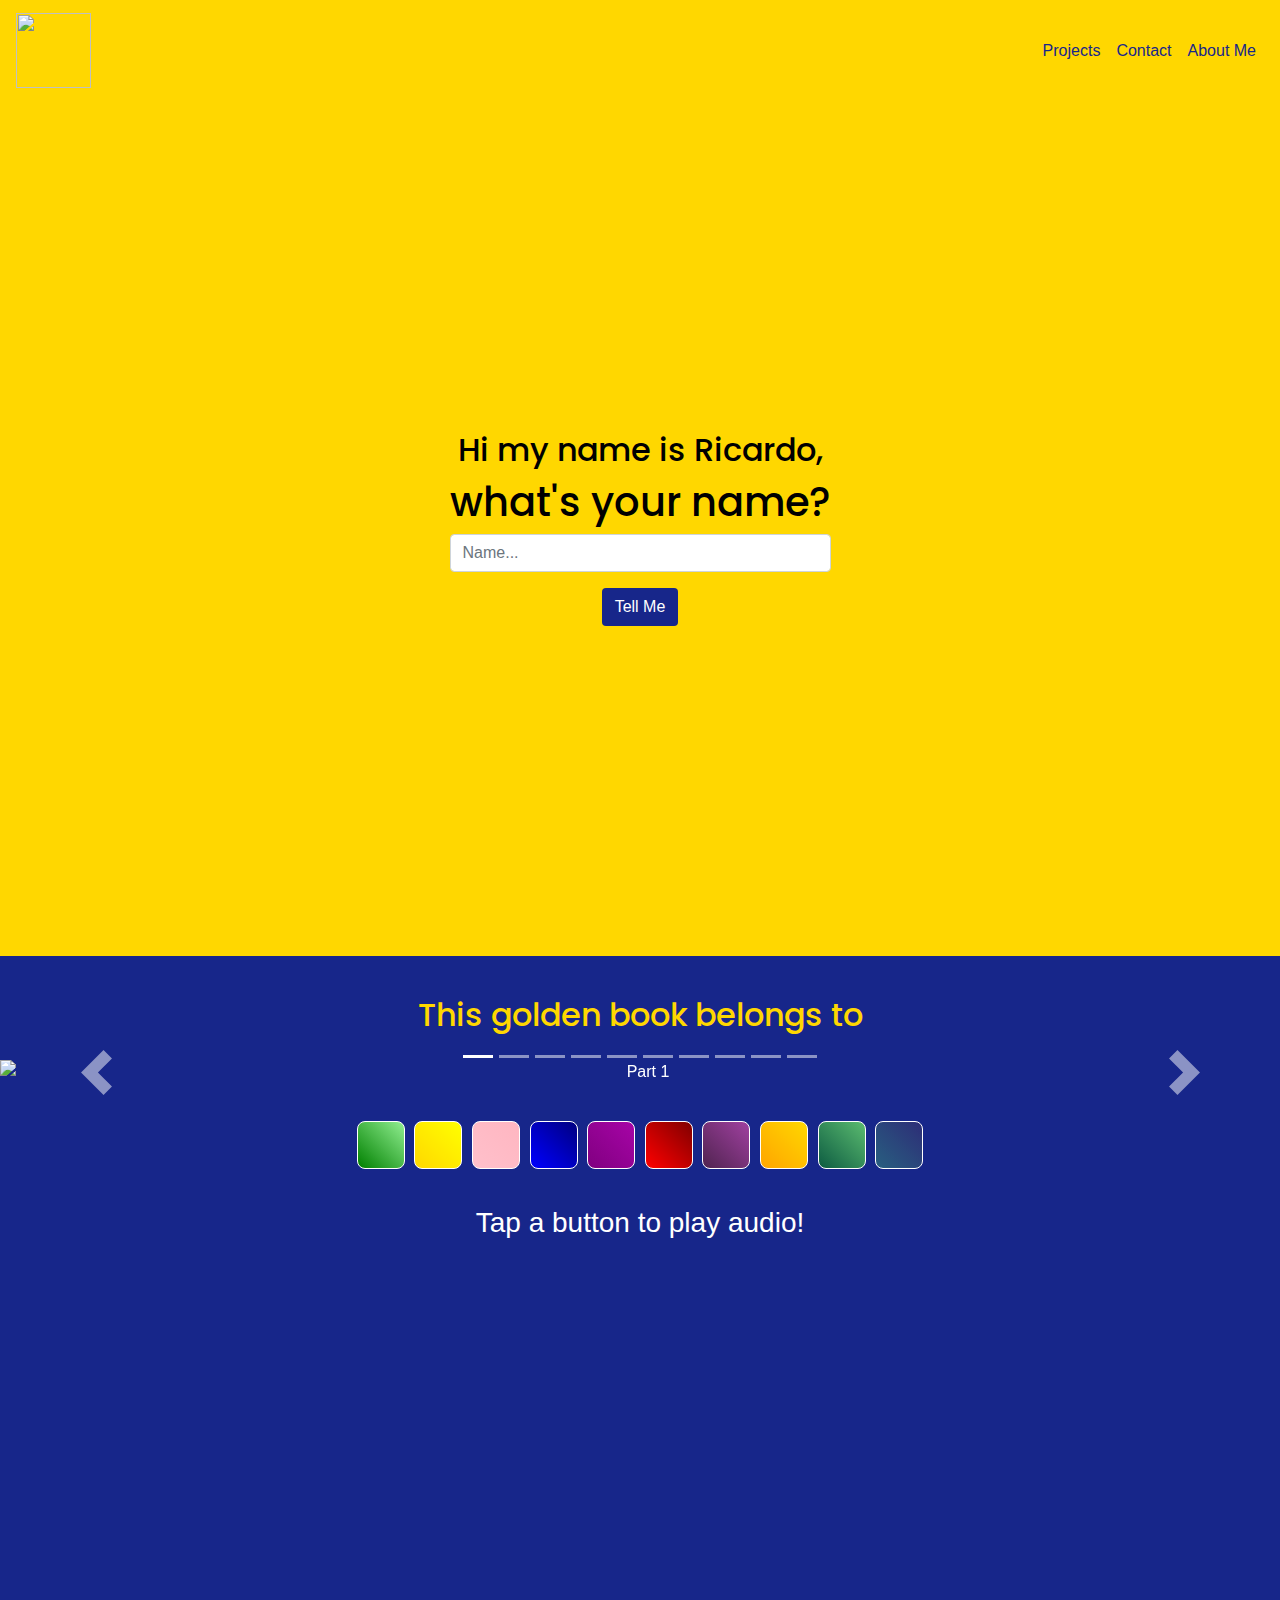
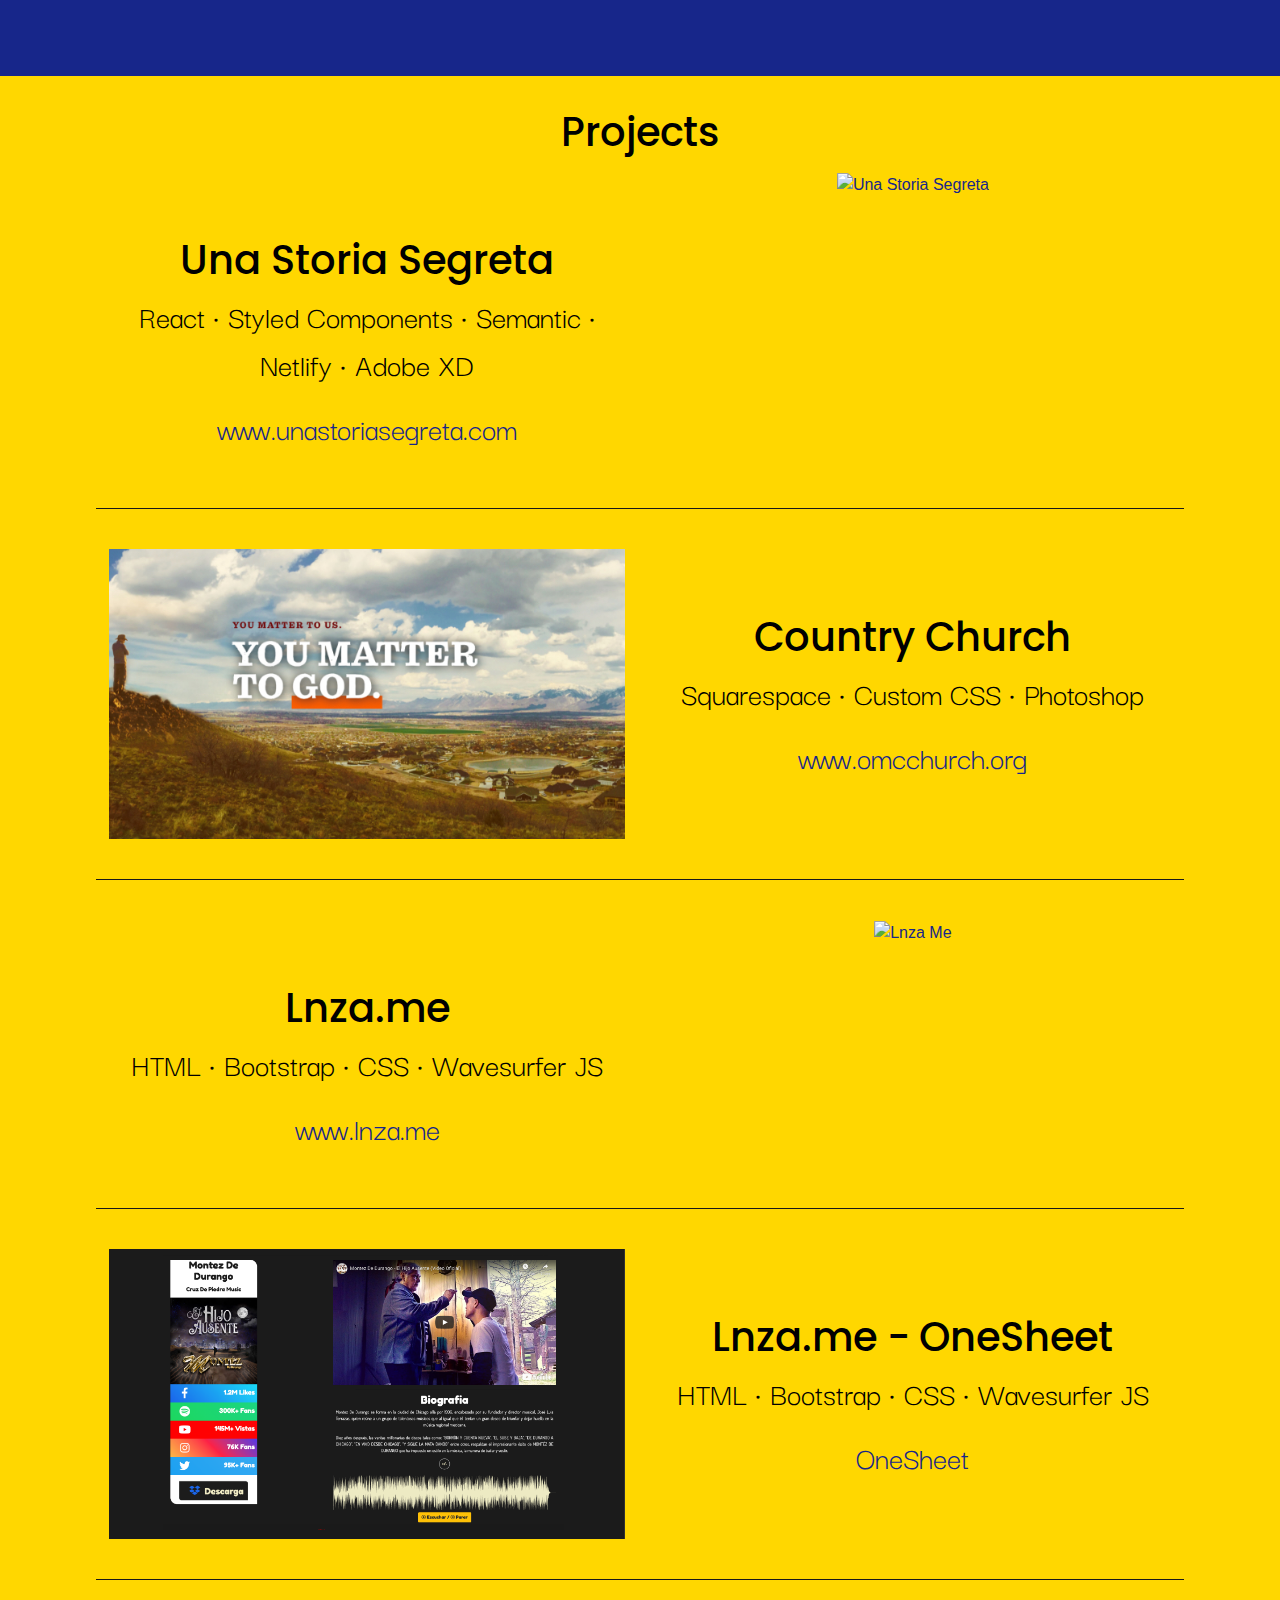
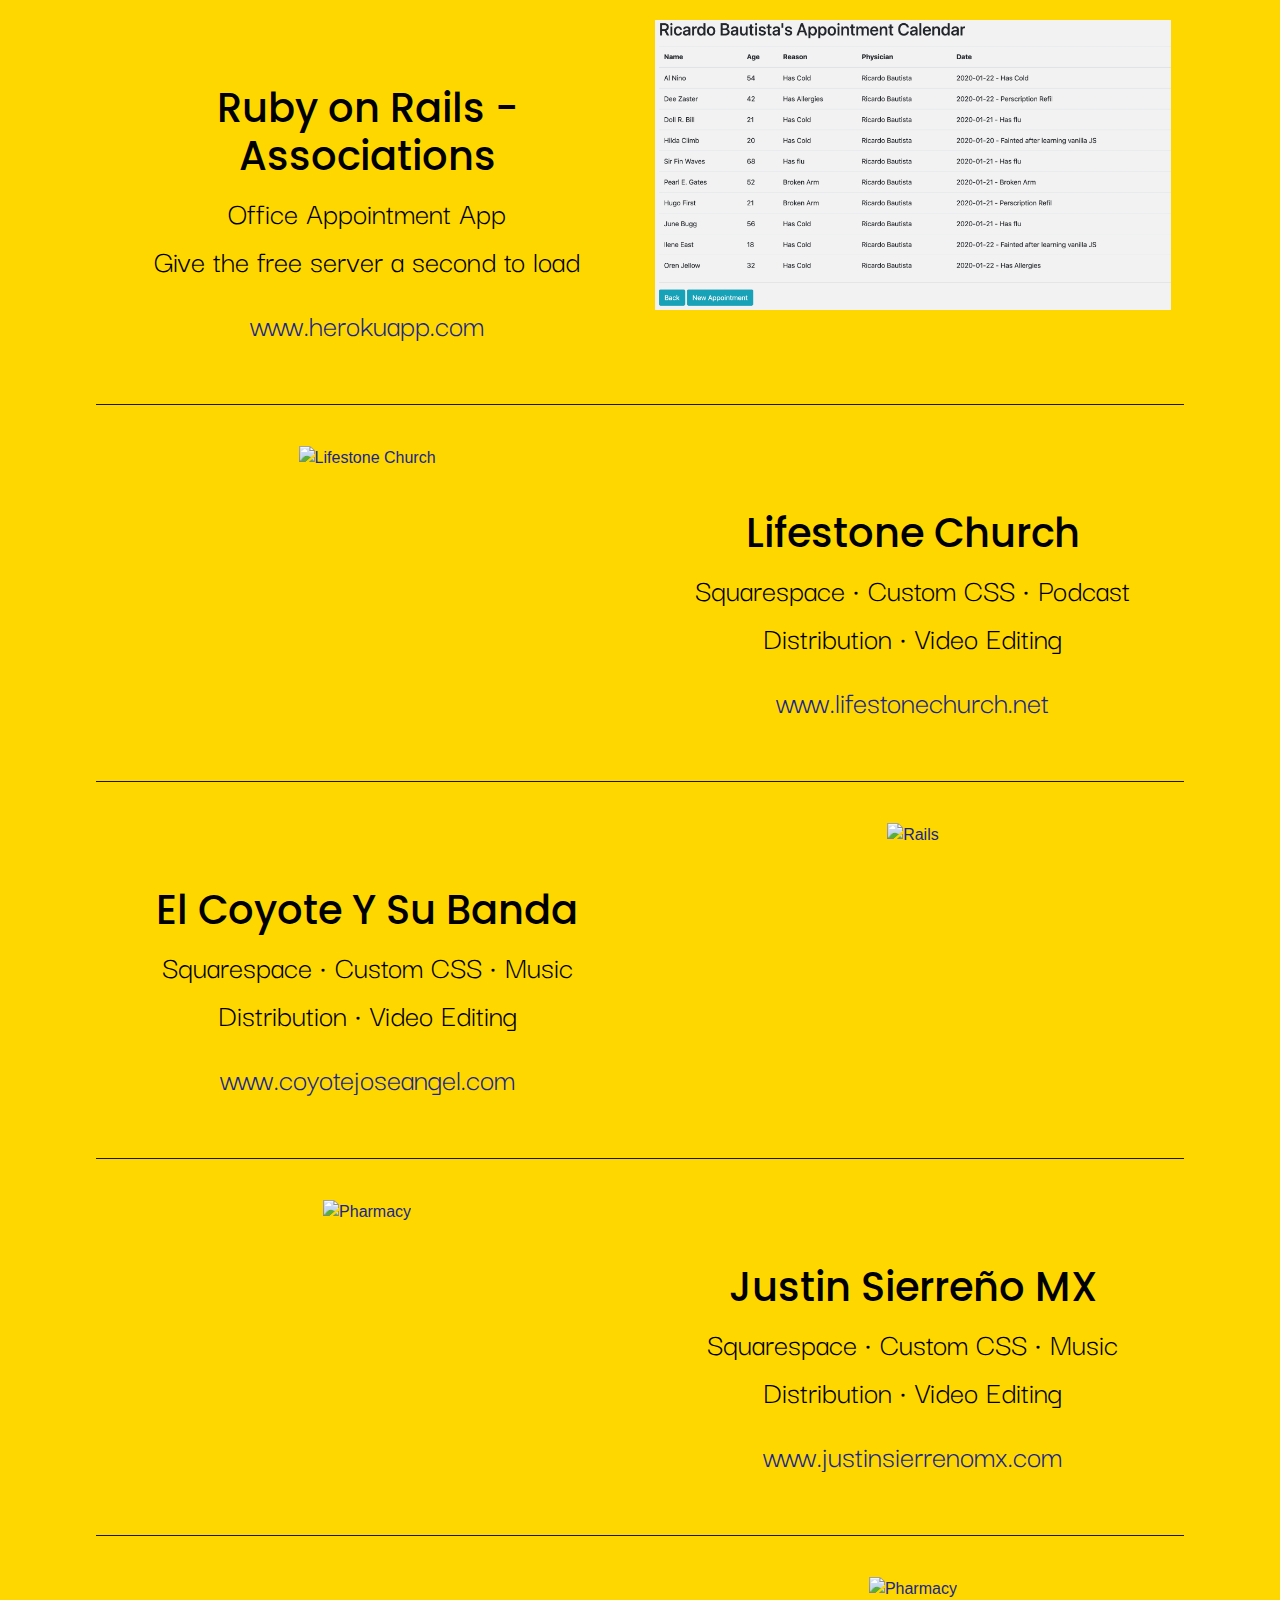
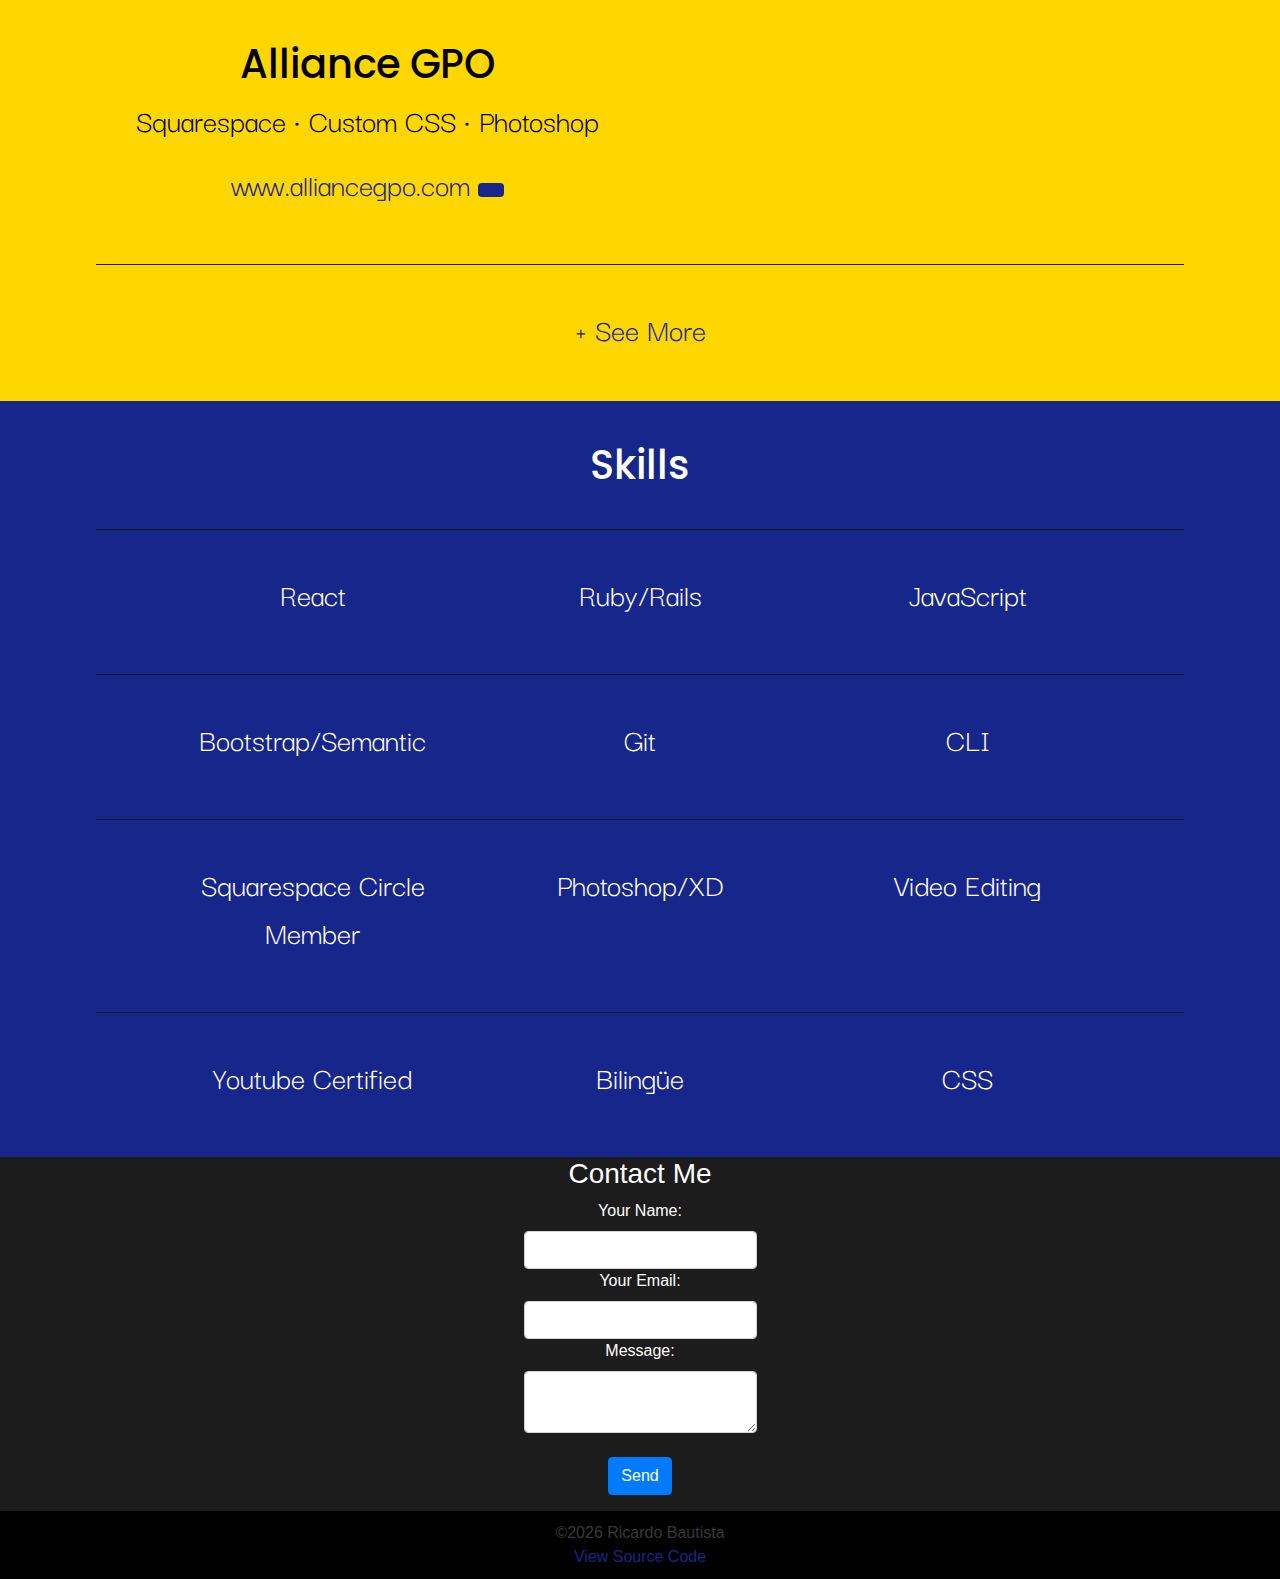
==== commit 753aeeee: "Add files via upload" ====
--- a/index.html
+++ b/index.html
@@ -1,4 +1,6 @@
 <!-- 
+    DevpointLabs Prepwork Project: 
+
   DIRECTIONS
   On the first day of class, you will be asked to present a Website.  
   This website will be used to demonstrate that you can put a website together 
@@ -13,34 +15,35 @@
 Images in the foreground and background.
 BONUS: Build a contact form with fields for name, email, and message (this form does not have to actually work)
 BONUS: Use JavaScript on the site. -->
-<!--
-resources
-https://www.freepik.com/free-psd/mockup-five-adhesive-notes_1508707.htm
-
-
-
--->
 <!DOCTYPE html>
 <html lang="en">
 <head>
 	<meta charset="UTF-8">
 	<meta content="width=device-width, initial-scale=1.0" name="viewport">
 	<meta content="ie=edge" http-equiv="X-UA-Compatible">
-  <link href="styles/styles.css" rel="stylesheet">
-  <!-- BOOTSTRAP -->
-  <link href="https://stackpath.bootstrapcdn.com/bootstrap/4.3.1/css/bootstrap.min.css" rel="stylesheet">
-  <!-- Wavesurfer JS -->
+	<link href="styles/styles.css" rel="stylesheet"><!-- BOOTSTRAP -->
+	<link href="https://stackpath.bootstrapcdn.com/bootstrap/4.3.1/css/bootstrap.min.css" rel="stylesheet"><!-- Wavesurfer JS -->
 
 	<script src="https://unpkg.com/wavesurfer.js">
 	</script>
-  <title>About Me</title>
-  <link rel="icon" 
-      type="image/png" 
-      href="./images/logo.png">
+	<title></title>
+	<link href="./images/logo.png" rel="icon" type="image/png"><!-- Animate -->
+
+	<script src="https://unpkg.com/scrollreveal@4">
+	</script>
+	<script>
+	 window.sr = ScrollReveal({
+	   distance: '50px',
+	   duration: 1000,
+	   easing: 'ease',
+	   mobile: true,
+	   reset: false,
+	   viewFactor: 0.4,
+	 });
+	</script><!-- Close Animate -->
 </head>
 <body>
 	<div class="container-fluid maxx containerAll">
-
 		<nav class="navbar navbar-expand-md navbar-light">
 			<a class="navbar-brand" href="#"><img alt="" height="75" src="/images/logo.png" width="75"></a> <button aria-controls="navbarNav" aria-expanded="false" aria-label="Toggle navigation" class="navbar-toggler" data-target="#navbarNav" data-toggle="collapse" type="button"><span class="navbar-toggler-icon"></span></button>
 			<div class="collapse navbar-collapse" id="navbarNav">
@@ -49,7 +52,7 @@
 						<a class="nav-link" href="#">Projects <span class="sr-only">(current)</span></a>
 					</li>
 					<li class="nav-item">
-						<a class="nav-link" href="/donate/index.html">Donate</a>
+						<a class="nav-link" href="/contact/index.html">Contact</a>
 					</li>
 					<li class="nav-item">
 						<a class="nav-link" href="aboutme/index.html">About Me</a>
@@ -59,23 +62,19 @@
 		</nav>
 		<div class="homeTop">
 			<div class="item">
-				<h2>Hi I'm Ricardo,</h2>
-				<h1>what is your name?</h1>
-				<form>
-          <input id="nameInput" placeholder="Name..." type="text" class="form-control mb-3"> 
-          <!-- <input class="salSubmit mb-2" onclick="window.location.href='#storyApp'" type="submit" value="is my name"> -->
-        </form>
-        <a href="#storyApp"><button class="btn btn-hello">is my street name</button></a>
+				<h2 id="myName"></h2>
+				<h1 id="yourName"></h1>
+				<form id="nameForm" name="nameForm">
+					<input class="form-control mb-3" id="nameInput" placeholder="Name..." type="text">
+				</form><a href="#storyApp"><button class="btn btn-hello">Tell Me</button></a>
 			</div>
 		</div><!-- Close Section -->
 		<section class="storyApp">
-      
 			<div id="storyApp">
-        <!-- GREETING -->
-				<h2 class="introh2">This golden book belongs to</h2>
-        <h1 id="nameOutput"></h1>
-        <!-- GALLERY -->
-				<div class="carousel slide" data-ride="false" data-interval="false" id="storyAppIndicators">
+				<!-- GREETING -->
+				<h2 class="" id="goldenBook"></h2>
+				<h1 class="" id="nameOutput"></h1><!-- GALLERY -->
+				<div class="carousel slide" data-interval="false" data-ride="false" id="storyAppIndicators">
 					<ol class="carousel-indicators">
 						<li class="active" data-slide-to="0" data-target="#storyAppIndicators"></li>
 						<li data-slide-to="1" data-target="#storyAppIndicators"></li>
@@ -89,189 +88,359 @@
 						<li data-slide-to="9" data-target="#storyAppIndicators"></li>
 					</ol>
 					<div class="carousel-inner">
-						<div class="carousel-item active"><img alt="Part 1" class="d-block w-100" src="./images/story/1.jpg">
-
-						</div>
-						<div class="carousel-item"><img alt="Part 2" class="d-block w-100" src="./images/story/2.jpg">
-						</div>
-						<div class="carousel-item"><img alt="Part 3" class="d-block w-100" src="./images/story/3.jpg">
-
-						</div>
-						<div class="carousel-item"><img alt="Part 4" class="d-block w-100" src="./images/story/4.jpg">
-
-						</div>
-						<div class="carousel-item"><img alt="Part 5" class="d-block w-100" src="./images/story/5.jpg">
-
-						</div>
-						<div class="carousel-item"><img alt="Part 6" class="d-block w-100" src="./images/story/6.jpg">
-
-						</div>
-						<div class="carousel-item"><img alt="Part 7" class="d-block w-100" src="./images/story/7.jpg">
-
-						</div>
-						<div class="carousel-item"><img alt="Part 8" class="d-block w-100" src="./images/story/8.jpg">
-
-						</div>
-						<div class="carousel-item"><img alt="Part 9" class="d-block w-100" src="./images/story/9.jpg">
-
-						</div>
-						<div class="carousel-item"><img alt="Part 10" class="d-block w-100" src="./images/story/10.jpg">
-
-						</div>
-          </div>
-          <a class="carousel-control-prev" data-slide="prev" href="#storyAppIndicators" role="button"><span aria-hidden="true" class="carousel-control-prev-icon"></span>
-            <span class="sr-only">Previous</span></a> 
-          <a class="carousel-control-next" data-slide="next" href="#storyAppIndicators" role="button"><span aria-hidden="true" class="carousel-control-next-icon"></span>
-            <span class="sr-only">Next</span></a>
-        </div>
-        <!-- END GALELRY -->
-       
-<!--  -->
-
+						<div class="carousel-item active"><img alt="Part 1" class="d-block w-100" src="./images/story/1.jpg"></div>
+						<div class="carousel-item"><img alt="Part 2" class="d-block w-100" src="./images/story/2.jpg"></div>
+						<div class="carousel-item"><img alt="Part 3" class="d-block w-100" src="./images/story/3.jpg"></div>
+						<div class="carousel-item"><img alt="Part 4" class="d-block w-100" src="./images/story/4.jpg"></div>
+						<div class="carousel-item"><img alt="Part 5" class="d-block w-100" src="./images/story/5.jpg"></div>
+						<div class="carousel-item"><img alt="Part 6" class="d-block w-100" src="./images/story/6.jpg"></div>
+						<div class="carousel-item"><img alt="Part 7" class="d-block w-100" src="./images/story/7.jpg"></div>
+						<div class="carousel-item"><img alt="Part 8" class="d-block w-100" src="./images/story/8.jpg"></div>
+						<div class="carousel-item"><img alt="Part 9" class="d-block w-100" src="./images/story/9.jpg"></div>
+						<div class="carousel-item"><img alt="Part 10" class="d-block w-100" src="./images/story/10.jpg"></div>
+					</div><a class="carousel-control-prev" data-slide="prev" href="#storyAppIndicators" role="button"><span aria-hidden="true" class="carousel-control-prev-icon"></span> <span class="sr-only">Previous</span></a> <a class="carousel-control-next" data-slide="next" href="#storyAppIndicators" role="button"><span aria-hidden="true" class="carousel-control-next-icon"></span> <span class="sr-only">Next</span></a>
+				</div><!-- END GALELRY -->
+				<!--  -->
 				<div class="storyAppButtons">
 					<ul class="nav" id="pills-tab" role="tablist">
 						<li class="nav-item">
-							<a aria-controls="pills-first" data-slide-to="0" data-target="#storyAppIndicators" aria-selected="true" class="linkSquare active green" data-action="story1" data-toggle="pill" href="#pills-first" id="pills-first-tab" role="tab"><i class="iconStory fas fa-fw fa-2x fa-star"></i></a>
-						</li>
-						<li class="nav-item">
-							<a aria-controls="pills-second" data-slide-to="1" data-target="#storyAppIndicators"  aria-selected="false" class="linkSquare yellow" data-action="story2" data-toggle="pill" href="#pills-second" id="pills-second-tab" role="tab"><i class="iconStory fas fa-fw fa-2x fa-check"></i></a>
-						</li>
-						<li class="nav-item">
-							<a aria-controls="pills-third" data-slide-to="2" data-target="#storyAppIndicators"  aria-selected="false" class="linkSquare pink" data-action="story3" data-toggle="pill" href="#pills-third" id="pills-third-tab" role="tab"><i class="iconStory fas fa-fw fa-2x fa-circle"></i></a>
-						</li>
-						<li class="nav-item">
-							<a aria-controls="pills-fourth" data-slide-to="3" data-target="#storyAppIndicators"  aria-selected="false" class="linkSquare blue" data-action="story4" data-toggle="pill" href="#pills-fourth" id="pills-fourth-tab" role="tab"><i class="iconStory fas fa-fw fa-2x fa-caret-up"></i></a>
-						</li>
-						<li class="nav-item">
-							<a aria-controls="pills-fifth" data-slide-to="4" data-target="#storyAppIndicators"  aria-selected="false" class="linkSquare purple" data-action="story5" data-toggle="pill" href="#pills-fifth" id="pills-fifth-tab" role="tab"><i class="iconStory fas fa-fw fa-2x fa-certificate"></i></a>
-						</li>
-
-						<li class="nav-item">
-							<a aria-controls="pills-6" data-slide-to="5" data-target="#storyAppIndicators"  aria-selected="true" class="linkSquare red" data-action="story6" data-toggle="pill" href="#pills-6" id="pills-6-tab" role="tab"><i class="iconStory fas fa-fw fa-2x fa-moon"></i></a>
-						</li>
-						<li class="nav-item">
-							<a aria-controls="pills-7" data-slide-to="6" data-target="#storyAppIndicators"  aria-selected="false" class="linkSquare purpledrk" data-action="story7" data-toggle="pill" href="#pills-7" id="pills-7-tab" role="tab"><i class="iconStory fas fa-fw fa-2x fa-water"></i></a>
-						</li>
-						<li class="nav-item">
-							<a aria-controls="pills-8" data-slide-to="7" data-target="#storyAppIndicators"  aria-selected="false" class="linkSquare orange" data-action="story8" data-toggle="pill" href="#pills-8" id="pills-8-tab" role="tab"><i class="iconStory fas fa-fw fa-2x fa-sun"></i></a>
-						</li>
-						<li class="nav-item">
-							<a aria-controls="pills-9" data-slide-to="8" data-target="#storyAppIndicators"  aria-selected="false" class="linkSquare greendrk" data-action="story9" data-toggle="pill" href="#pills-9" id="pills-9-tab" role="tab"><i class="iconStory fas fa-fw fa-2x fa-square"></i></a>
-						</li>
-						<li class="nav-item">
-							<a aria-controls="pills-10" data-slide-to="9" data-target="#storyAppIndicators"  aria-selected="false" class="linkSquare blueEnd" data-action="story10" data-toggle="pill" href="#pills-10" id="pills-10-tab" role="tab"><i class="iconStory fas fa-fw fa-2x fa-heart"></i></a>
+							<a aria-controls="pills-first" aria-selected="true" class="linkSquare active green" data-action="story1" data-slide-to="0" data-target="#storyAppIndicators" data-toggle="pill" href="#pills-first" id="pills-first-tab" role="tab"><i class="iconStory fas fa-fw fa-2x fa-star"></i></a>
+						</li>
+						<li class="nav-item">
+							<a aria-controls="pills-second" aria-selected="false" class="linkSquare yellow" data-action="story2" data-slide-to="1" data-target="#storyAppIndicators" data-toggle="pill" href="#pills-second" id="pills-second-tab" role="tab"><i class="iconStory fas fa-fw fa-2x fa-check"></i></a>
+						</li>
+						<li class="nav-item">
+							<a aria-controls="pills-third" aria-selected="false" class="linkSquare pink" data-action="story3" data-slide-to="2" data-target="#storyAppIndicators" data-toggle="pill" href="#pills-third" id="pills-third-tab" role="tab"><i class="iconStory fas fa-fw fa-2x fa-circle"></i></a>
+						</li>
+						<li class="nav-item">
+							<a aria-controls="pills-fourth" aria-selected="false" class="linkSquare blue" data-action="story4" data-slide-to="3" data-target="#storyAppIndicators" data-toggle="pill" href="#pills-fourth" id="pills-fourth-tab" role="tab"><i class="iconStory fas fa-fw fa-2x fa-caret-up"></i></a>
+						</li>
+						<li class="nav-item">
+							<a aria-controls="pills-fifth" aria-selected="false" class="linkSquare purple" data-action="story5" data-slide-to="4" data-target="#storyAppIndicators" data-toggle="pill" href="#pills-fifth" id="pills-fifth-tab" role="tab"><i class="iconStory fas fa-fw fa-2x fa-certificate"></i></a>
+						</li>
+						<li class="nav-item">
+							<a aria-controls="pills-6" aria-selected="true" class="linkSquare red" data-action="story6" data-slide-to="5" data-target="#storyAppIndicators" data-toggle="pill" href="#pills-6" id="pills-6-tab" role="tab"><i class="iconStory fas fa-fw fa-2x fa-moon"></i></a>
+						</li>
+						<li class="nav-item">
+							<a aria-controls="pills-7" aria-selected="false" class="linkSquare purpledrk" data-action="story7" data-slide-to="6" data-target="#storyAppIndicators" data-toggle="pill" href="#pills-7" id="pills-7-tab" role="tab"><i class="iconStory fas fa-fw fa-2x fa-water"></i></a>
+						</li>
+						<li class="nav-item">
+							<a aria-controls="pills-8" aria-selected="false" class="linkSquare orange" data-action="story8" data-slide-to="7" data-target="#storyAppIndicators" data-toggle="pill" href="#pills-8" id="pills-8-tab" role="tab"><i class="iconStory fas fa-fw fa-2x fa-sun"></i></a>
+						</li>
+						<li class="nav-item">
+							<a aria-controls="pills-9" aria-selected="false" class="linkSquare greendrk" data-action="story9" data-slide-to="8" data-target="#storyAppIndicators" data-toggle="pill" href="#pills-9" id="pills-9-tab" role="tab"><i class="iconStory fas fa-fw fa-2x fa-square"></i></a>
+						</li>
+						<li class="nav-item">
+							<a aria-controls="pills-10" aria-selected="false" class="linkSquare blueEnd" data-action="story10" data-slide-to="9" data-target="#storyAppIndicators" data-toggle="pill" href="#pills-10" id="pills-10-tab" role="tab"><i class="iconStory fas fa-fw fa-2x fa-heart"></i></a>
 						</li>
 					</ul>
-        </div>
-        <!-- Story App content -->
-        <h3>Tap a button to play audio!</h3>
+				</div><!-- Story App content -->
+				<h3 id="tap"></h3>
 				<div class="tab-content" id="pills-tabContent" style="display: none;">
-					
 					<div aria-labelledby="pills-first-tab" class="tab-pane show active" id="pills-first" role="tabpanel">
 						<div class="wave" id="story1"></div>
-          </div>
-
-          <div aria-labelledby="pills-second-tab" class="tab-pane fade" id="pills-second" role="tabpanel">
-              <div class="wave" id="story2"></div>
-            </div>
-					
+					</div>
+					<div aria-labelledby="pills-second-tab" class="tab-pane fade" id="pills-second" role="tabpanel">
+						<div class="wave" id="story2"></div>
+					</div>
 					<div aria-labelledby="pills-third-tab" class="tab-pane fade" id="pills-third" role="tabpanel">
 						<div class="wave" id="story3"></div>
-          </div>
-          
+					</div>
 					<div aria-labelledby="pills-fourth-tab" class="tab-pane fade" id="pills-fourth" role="tabpanel">
 						<div class="wave" id="story4"></div>
-          </div>
-          
+					</div>
 					<div aria-labelledby="pills-fifth-tab" class="tab-pane fade" id="pills-fifth" role="tabpanel">
 						<div class="wave" id="story5"></div>
-          </div>
-          
+					</div>
 					<div aria-labelledby="pills-6-tab" class="tab-pane fade" id="pills-6" role="tabpanel">
 						<div class="wave" id="story6"></div>
-          </div>
-          
+					</div>
 					<div aria-labelledby="pills-7-tab" class="tab-pane fade" id="pills-7" role="tabpanel">
 						<div class="wave" id="story7"></div>
-          </div>
-          
+					</div>
 					<div aria-labelledby="pills-8-tab" class="tab-pane fade" id="pills-8" role="tabpanel">
 						<div class="wave" id="story8"></div>
-          </div>
-          
+					</div>
 					<div aria-labelledby="pills-9-tab" class="tab-pane fade" id="pills-9" role="tabpanel">
 						<div class="wave" id="story9"></div>
-          </div>
-          
+					</div>
 					<div aria-labelledby="pills-10-tab" class="tab-pane fade" id="pills-10" role="tabpanel">
-           
-            <div id="story10"></div>
-					</div>
-        </div>
-   
-			</div>
-    </section>
-    
+						<div id="story10"></div>
+					</div>
+				</div>
+			</div>
+		</section>
+	</div>
+</body>
+</html>
     <!-- Close Section -->
 		<div class="homeBottom">
-      <h1 class="mb-3">Projects</h1>
-      <!-- ROW 1 -->
+			<h1 id="proj" class="mb-3"></h1>
+			      <!-- ROW 1 -->
+						<div class="row">
+							<div class="col"></div>
+							<div class="col-sm-10 col-md-5">
+								<p>&nbsp;</p>
+								<h1 id="">Una Storia Segreta</h1>
+								<p id="">React • Styled Components • Semantic • Netlify • Adobe XD</p>
+								<p id="">
+									<a href="https://unastoriasegreta.com/" target="_blank">www.unastoriasegreta.com</a> 
+									<a href="https://github.com/rickyhaswifi/UnaStoriaSegreta" target="_blank"><i class="fab fa-github-square"></i></a>
+									<a href="https://xd.adobe.com/view/23be7043-4224-4614-7a77-706f876e3c90-558f/grid" target="_blank"><i class="fas fa-pen-square"></i></a>
+								
+								</p>
+							</div>
+							<div class="col-sm-10 col-md-5"><a href="https://unastoriasegreta.com/" target="_blank"> <img alt="Una Storia Segreta" class="img" src="https://rickyhaswifi.github.io/images/uss-git.jpg"></a></div>
+							<div class="col"></div>
+						</div>
+						<hr>
+						<!-- ROW 2 -->
+						<div class="row">
+							<div class="col"></div>
+							<div class="col-sm-10 col-md-5"> <a href="https://www.omcchurch.org/" target="_blank"> <img alt="Oquirrh Mountain Country Church" class="img" src="./images/omcc.jpg"></a></div>
+							<div class="col-sm-10 col-md-5">
+								<p>&nbsp;</p>
+								<h1 id="">Country Church</h1>
+								<p id="">Squarespace • Custom CSS • Photoshop</p>
+								<p id=""><a href="https://www.omcchurch.org/" target="_blank">www.omcchurch.org</a></p>
+							</div>
+							<div class="col"></div>
+						</div>
+						<hr>
+      <!-- ROW 3 -->
 			<div class="row">
 				<div class="col"></div>
 				<div class="col-sm-10 col-md-5">
 					<p>&nbsp;</p>
-					<h1>Lnza.me</h1>
-          <p>HTML • Bootstrap • CSS • Wavesurfer JS</p>
-          <p><a href="https://lnza.me" target="_blank">www.lnza.me</a> <a href="https://github.com/rickyhaswifi/Lnza.me/blob/master/index.html" target="_blank"><i class="fab fa-github"></i></a></p>
+					<h1 id="lnza"></h1>
+          <p id="lnzaP"></p>
+          <p id="lnzaLink"></p>
 				</div>
 				<div class="col-sm-10 col-md-5"><a href="https://lnza.me" target="_blank"> <img alt="Lnza Me" class="img" src="https://entendy.com/portfolio/img/lnzame.jpg"></a></div>
 				<div class="col"></div>
       </div>
-      
 			<hr>
-			<!-- ROW 2 -->
+						<!-- ROW 2 -->
+						<div class="row">
+							<div class="col"></div>
+							<div class="col-sm-10 col-md-5"> <a href="https://lnza.me/MontezDeDurango/" target="_blank"> <img alt="Oquirrh Mountain Country Church" class="img" src="./images/lnza-wav.png"></a></div>
+							<div class="col-sm-10 col-md-5">
+								<p>&nbsp;</p>
+								<h1 id="">Lnza.me - OneSheet</h1>
+								<p id="">HTML • Bootstrap • CSS • Wavesurfer JS</p>
+								<p id=""><a href="https://lnza.me/MontezDeDurango/" target="_blank">OneSheet</a></p>
+							</div>
+							<div class="col"></div>
+						</div>
+						<hr>
+      <!-- ROW 3 -->
+			<div class="row">
+				<div class="col"></div>
+				<div class="col-sm-10 col-md-5">
+					<p>&nbsp;</p>
+					<h1>Ruby on Rails - Associations</h1>
+					<p>Office Appointment App<br/> Give the free server a second to load</p>
+					<p>
+						<a href="https://bautista-rails-office.herokuapp.com/" target="_blank">www.herokuapp.com</a> 
+						<a href="https://github.com/rickyhaswifi/doctor-office" target="_blank"><i class="fab fa-github-square"></i></a>
+						
+					</p>
+				</div>
+				<div class="col-sm-10 col-md-5"><a href="https://bautista-rails-office.herokuapp.com/" target="_blank"> <img alt="Lnza Me" class="img" src="./images/office.png"></a></div>
+				<div class="col"></div>
+      </div>
+			<hr>
+			<!-- ROW 4 -->
 			<div class="row">
 				<div class="col"></div>
 				<div class="col-sm-10 col-md-5"> <a href="https://lifestonechurch.net" target="_blank"> <img alt="Lifestone Church" class="img" src="https://entendy.com/portfolio/img/lifestone.jpg"></a></div>
 				<div class="col-sm-10 col-md-5">
 					<p>&nbsp;</p>
-					<h1>Lifestone Church</h1>
-          <p>Squarespace • Custom CSS</p>
-          <p><a href="https://lifestonechurch.net" target="_blank">www.lifestonechurch.net</a></p>
+					<h1 id="lifeH"></h1>
+          <p id="lifeP"></p>
+          <p id="lifeLink"></p>
 				</div>
 				<div class="col"></div>
 			</div>
 			<hr>
-			<!-- ROW 3 -->
-			<div class="row">
-				<div class="col"></div>
-				<div class="col-sm-10 col-md-5">
-					<p>&nbsp;</p>
-					<h1>Alliance GPO</h1>
-          <p>Squarespace • Custom CSS</p>
-          <p><a href="https://www.alliancegpo.com/primary" target="_blank">www.alliancegpo.com</a>  <button type="button" class="btn btn-hello" data-toggle="modal" data-target="#exampleModalCenter">
-						<i class="fas fa-pencil-ruler"></i>
-					</button>
-					</p>
-				</div>
-				<div class="col-sm-10 col-md-5"><a href="https://www.alliancegpo.com/primary" target="_blank"> <img alt="Pharmacy" class="img" src="https://entendy.com/portfolio/img/alliance.jpg?1"></a></div>
-				<div class="col"></div>
-			</div>
-      <div class="col"></div>
-      <hr>
-      <p><a href="https://entendy.com/portfolio/" target="_blank">+ See More</a></p>
-		</div><!-- Close Section -->
+		<!-- ROW 6 -->
+		<div class="row">
+			<div class="col"></div>
+			<div class="col-sm-10 col-md-5">
+			<p>&nbsp;</p>
+			<h1>El Coyote Y Su Banda</h1>
+			<p>Squarespace • Custom CSS • Music Distribution • Video Editing</p>
+			<p>
+			<a href="https://coyotejoseangel.com/" target="_blank">www.coyotejoseangel.com</a> 
+			</p>
+			</div>
+			<div class="col-sm-10 col-md-5"><a href="https://coyotejoseangel.com/" target="_blank"> <img alt="Rails" class="img" src="https://entendy.com/portfolio/img/coyote.jpg"></a></div>
+			<div class="col"></div>
+		</div>
+		<hr>
+		<!-- ROW 6 -->
+		<div class="row">
+			<div class="col"></div>
+			<div class="col-sm-10 col-md-5"><a href="https://www.justinsierrenomx.com/" target="_blank"> <img alt="Pharmacy" class="img" src="https://entendy.com/portfolio/img/justin.jpg"></a></div>
+			<div class="col-sm-10 col-md-5">
+			<p>&nbsp;</p>
+			<h1 >Justin Sierreño MX</h1>
+			<p>Squarespace • Custom CSS • Music Distribution • Video Editing</p>
+			<p><a href="https://www.justinsierrenomx.com/" target="_blank">www.justinsierrenomx.com</a> </p>
+			</div>
+			<div class="col"></div>
+		</div>
+		<hr>
+
+					<!-- ROW 3 -->
+					<div class="row">
+						<div class="col"></div>
+						<div class="col-sm-10 col-md-5">
+							<p>&nbsp;</p>
+							<h1 id="gpoH"></h1>
+							<p id="gpoP"></p>
+							<p id="gpoLink"></p>
+						</div>
+						<div class="col-sm-10 col-md-5"><a href="https://www.alliancegpo.com/primary" target="_blank"> <img alt="Pharmacy" class="img" src="https://entendy.com/portfolio/img/alliance.jpg?1"></a></div>
+						<div class="col"></div>
+					</div>
+					<div class="col"></div>
+					<hr>
+
+      <p id="seeMore"></p>
+		</div>
+		<!-- SKILLS -->
+		<section class="storyApp">
+		<h1>
+			Skills
+		</h1>
+		<hr />
+			<div class="row">
+				<div class="col"></div>
+				<div class="col-3">
+					<i class="fab fa-react fa-5x fa-fw"></i>
+					<p>
+						React
+					</p>
+				</div>
+				<div class="col-3">
+					<i class="fab fa-sketch fa-5x fa-fw"></i>
+					<p>
+						Ruby/Rails
+					</p>
+				</div>
+				<div class="col-3">
+					<i class="fab fa-js fa-5x fa-fw"></i>
+					<p>JavaScript</p>
+				</div>
+			
+				<div class="col"></div>
+			</div>
+
+			<hr />
+
+			<div class="row">
+				<div class="col"></div>
+				<div class="col-3">
+					<i class="fab fa-bootstrap fa-5x fa-fw"></i>
+					<p>
+						Bootstrap/Semantic
+					</p>
+				</div>
+				<div class="col-3">
+					<i class="fas fa-code-branch fa-5x fa-fw"></i>
+					<p>
+						Git
+					</p>
+				</div>
+				<div class="col-3">
+					<i class="fas fa-terminal fa-5x fa-fw"></i>
+					<p>CLI</p>
+				</div>
+			
+				<div class="col"></div>
+			</div>
+
+			<hr />
+
+			<div class="row">
+				<div class="col"></div>
+				<div class="col-3">
+					<i class="fab fa-squarespace fa-5x fa-fw"></i>
+					<p>
+						Squarespace Circle Member
+					</p>
+				</div>
+				<div class="col-3">
+					<i class="fab fa-adobe fa-5x fa-fw"></i>
+					<p> Photoshop/XD</p>
+				</div>
+				<div class="col-3">
+					<i class="fas fa-film fa-5x fa-fw"></i>
+					<p>
+						Video Editing
+					</p>
+				</div>
+				<div class="col"></div>
+			</div>
+			
+			<hr />
+
+			<div class="row">
+				<div class="col"></div>
+				<div class="col-3">
+					<i class="fab fa-youtube fa-5x fa-fw"></i>
+					<p>
+						Youtube Certified
+					</p>
+				</div>
+				<div class="col-3">
+					<i class="fas fa-globe-americas fa-5x fa-fw"></i>
+					<p>Bilingüe</p>
+				</div>
+				<div class="col-3">
+					<i class="fab fa-css3-alt fa-5x fa-fw"></i>
+					<p>
+						CSS
+					</p>
+				</div>
+				<div class="col"></div>
+			</div>
+
+			</section>	
+		<!-- END SKILLS -->
+		<!-- Close Section -->
 		<div class="globalFooter">
-			<div class="item">
-				<h1>Contact Me</h1><a class="aIconFooter" href="https://github.com/rickyhaswifi" target="_blank"><i class="fab fa-github-square fa-fw fa-3x iconFooter"></i></a> <a class="aIconFooter" href="mailto:rickyhaswifi@gmail.com"><i class="fas fa-envelope-square fa-fw fa-3x iconFooter"></i></a> <a class="aIconFooter" href="https://www.youtube.com/user/Entendy"><i class="fab fa-youtube-square fa-fw fa-3x iconFooter"></i></a>
-			</div>
+			<!-- <section  class="blck">
+				
+			</section> -->
+			<section class="blck">
+				<h3>Contact Me</h3>
+				<form name="contact" method="POST" data-netlify="true">
+					<div class="form-group">
+
+						<label>Your Name: </label>   
+							<input type="text" name="name"  class="form-control"/>
+
+						<label>Your Email: </label>
+							<input type="email" name="email"  class="form-control"/>
+
+						<label>Message: </label>
+							<textarea name="message" class="form-control"></textarea>
+						<br/>
+						<button type="submit" class="btn btn-primary btn-send">Send</button>
+					</div>  
+				</form>
+				<div id="contact" class="item">
+				</div>
+			</section>
+
 		</div>
-		<div class="copyright">
-			© 2019 Ricardo Bautista
+
+		<div id="copyR" class="copyright">
+			
 		</div>
 		
-
-
 <!-- Modal -->
 <div class="modal fade" id="exampleModalCenter" tabindex="-1" role="dialog" aria-labelledby="exampleModalCenterTitle" aria-hidden="true">
   <div class="modal-dialog modal-dialog-centered" role="document">
@@ -283,7 +452,7 @@
         </button>
       </div>
       <div class="modal-body">
-        <img src="./images/primary.jpg" alt="Client Mock up">
+        <img src="./images/primary.jpg" class="img" alt="Client Mock up">
       </div>
       <div class="modal-footer">
         <button type="button" class="btn btn-secondary" data-dismiss="modal">Close</button>
@@ -302,5 +471,20 @@
   <script src="https://stackpath.bootstrapcdn.com/bootstrap/4.3.1/js/bootstrap.min.js"></script> 
   <!-- FontAwesome -->
 	<script src="https://kit.fontawesome.com/f7bc76f4fa.js"></script>
+
+	<!-- Animate Attributes -->
+	<script>
+		sr.reveal('p, h1, h2, .col-md-5, button, input',{
+			origin: 'bottom',
+	});
+		
+			sr.reveal('hr, .col-10',{
+			origin: 'left',
+	});
+		
+				sr.reveal('.col-10,',{
+			origin: 'right',
+	});
+	</script>
 </body>
 </html>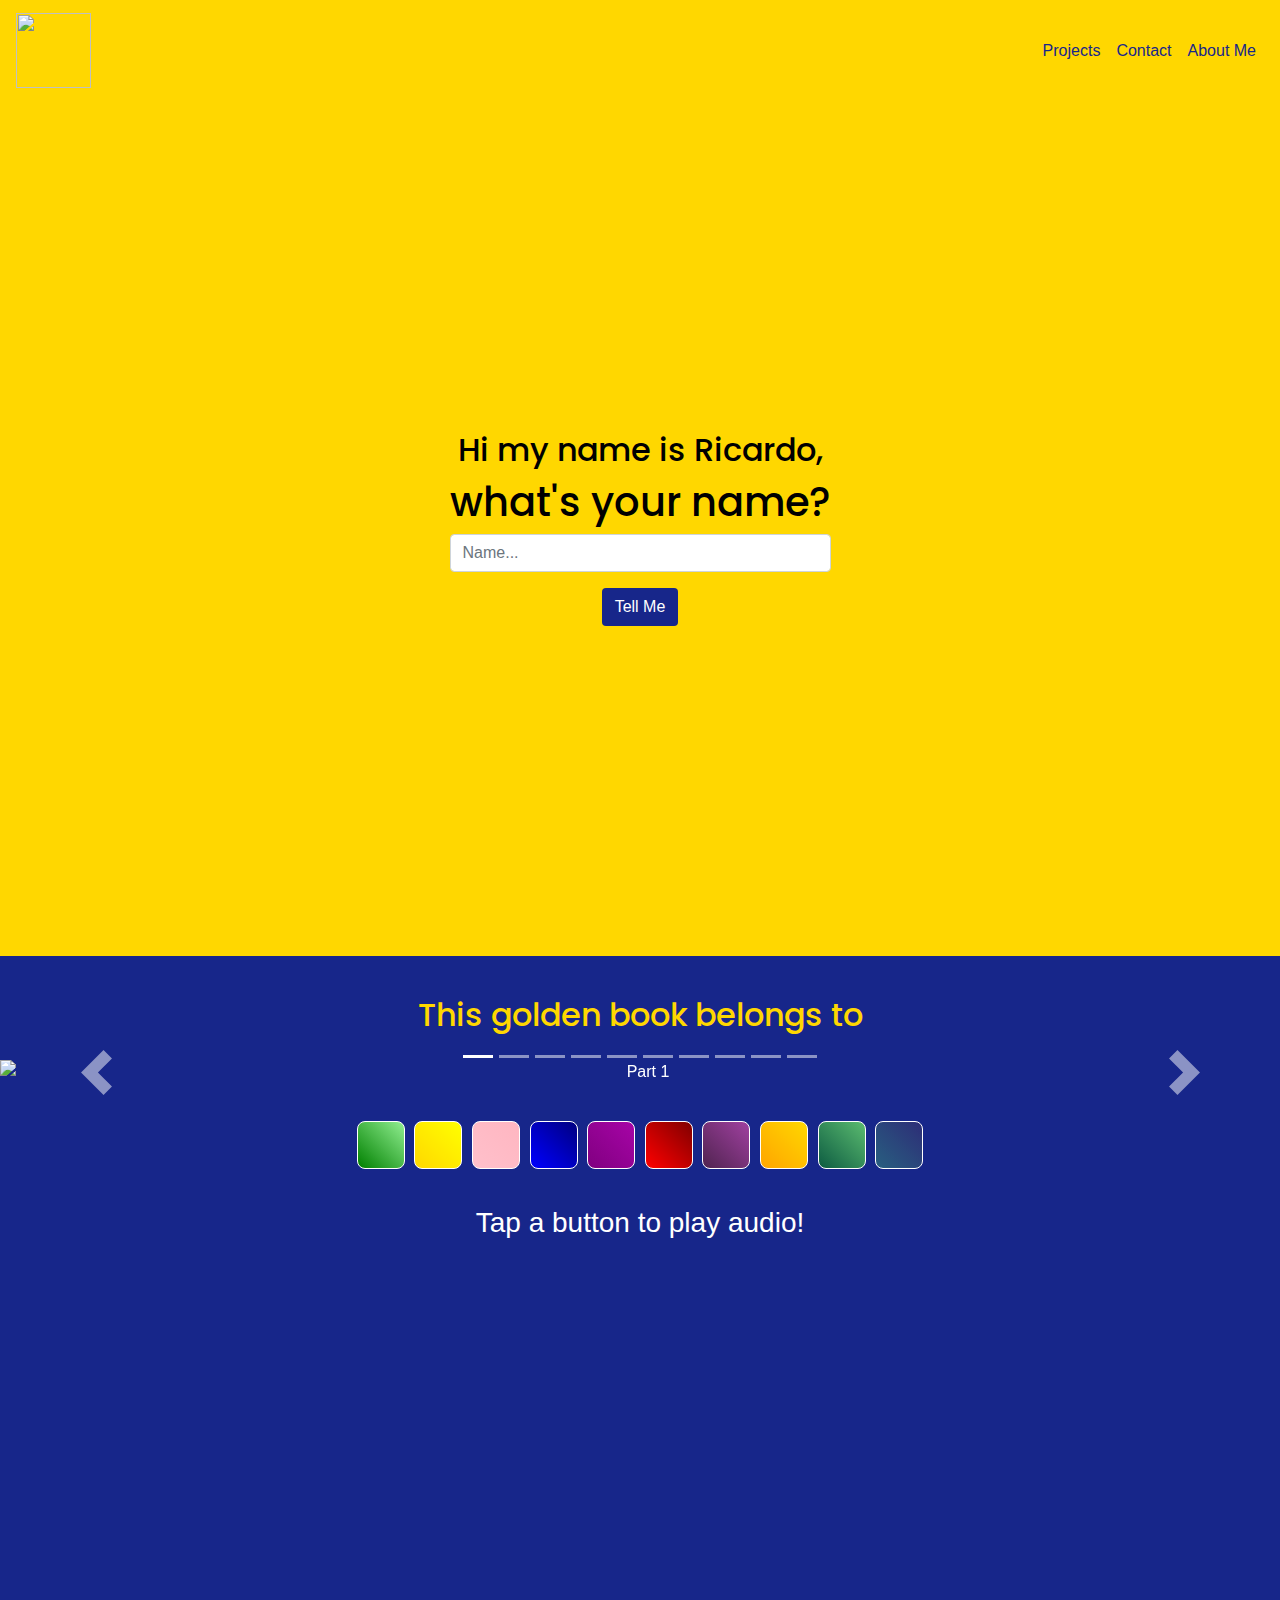
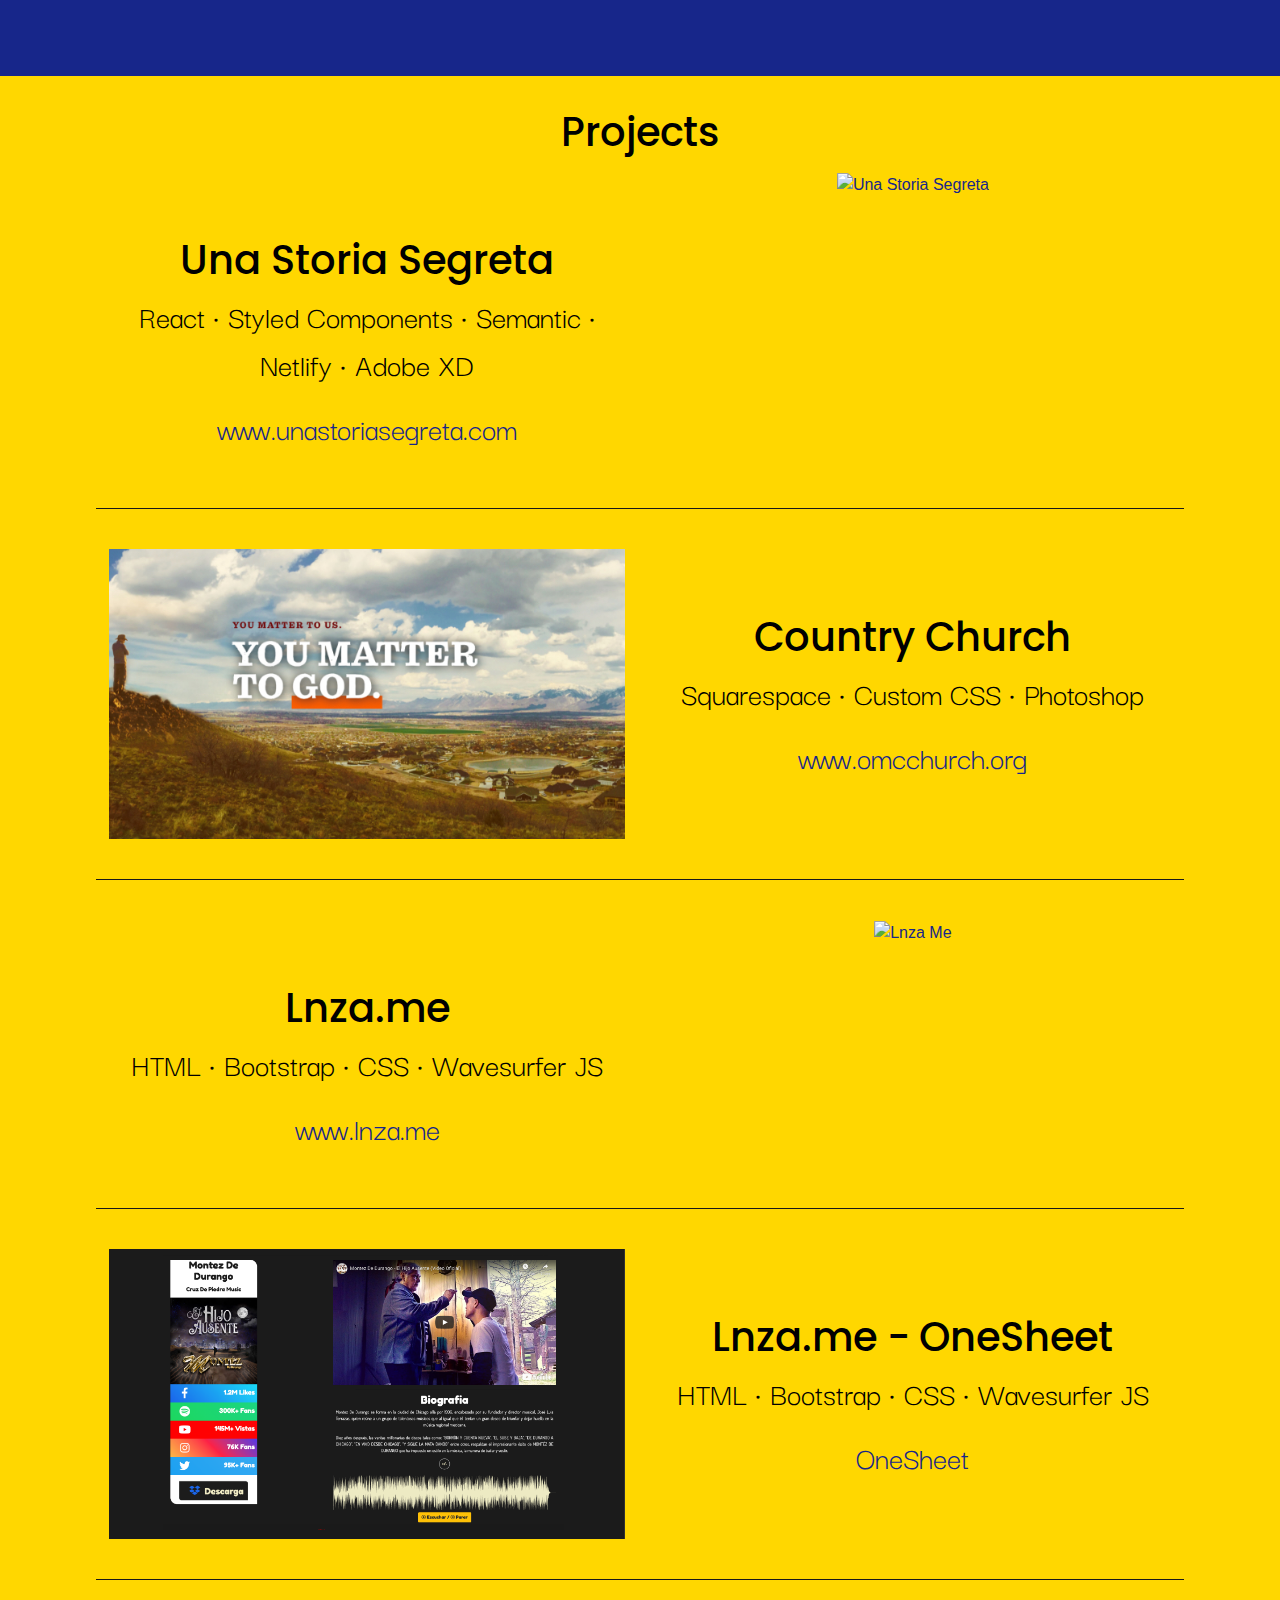
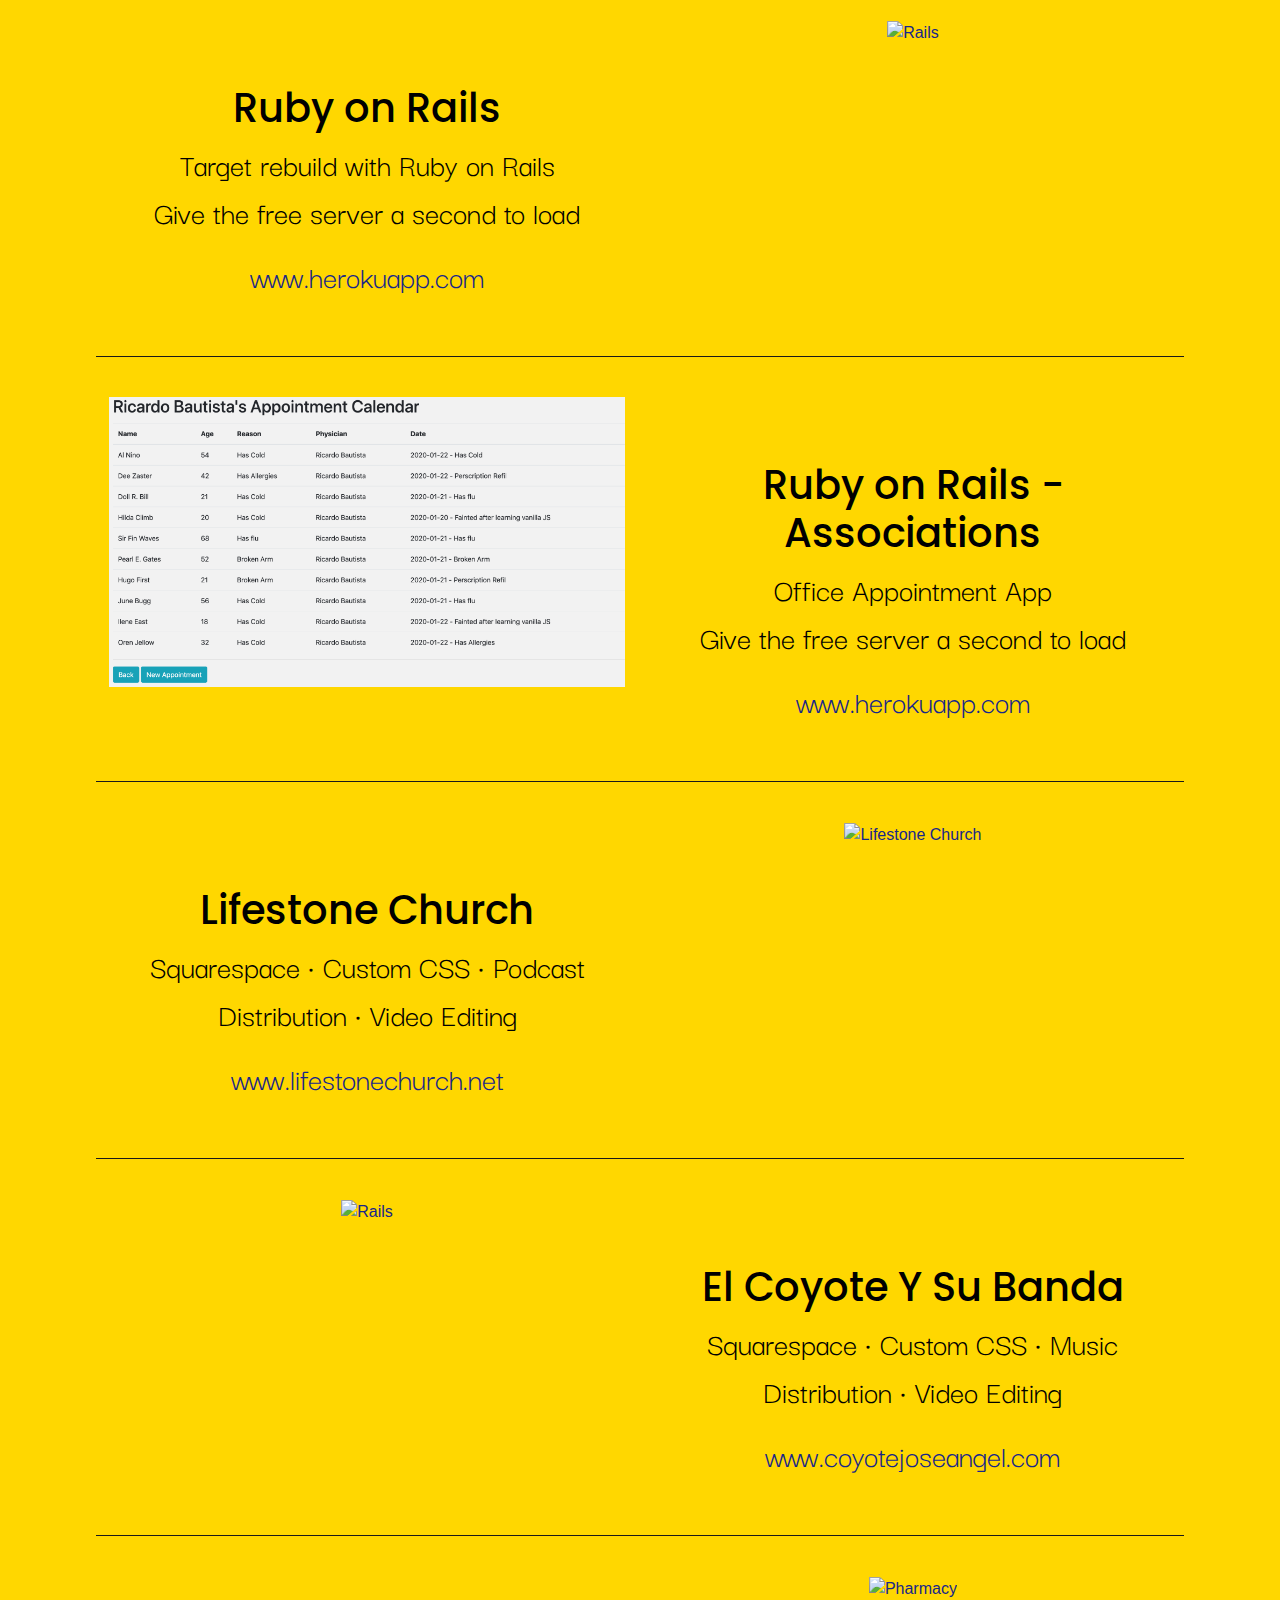
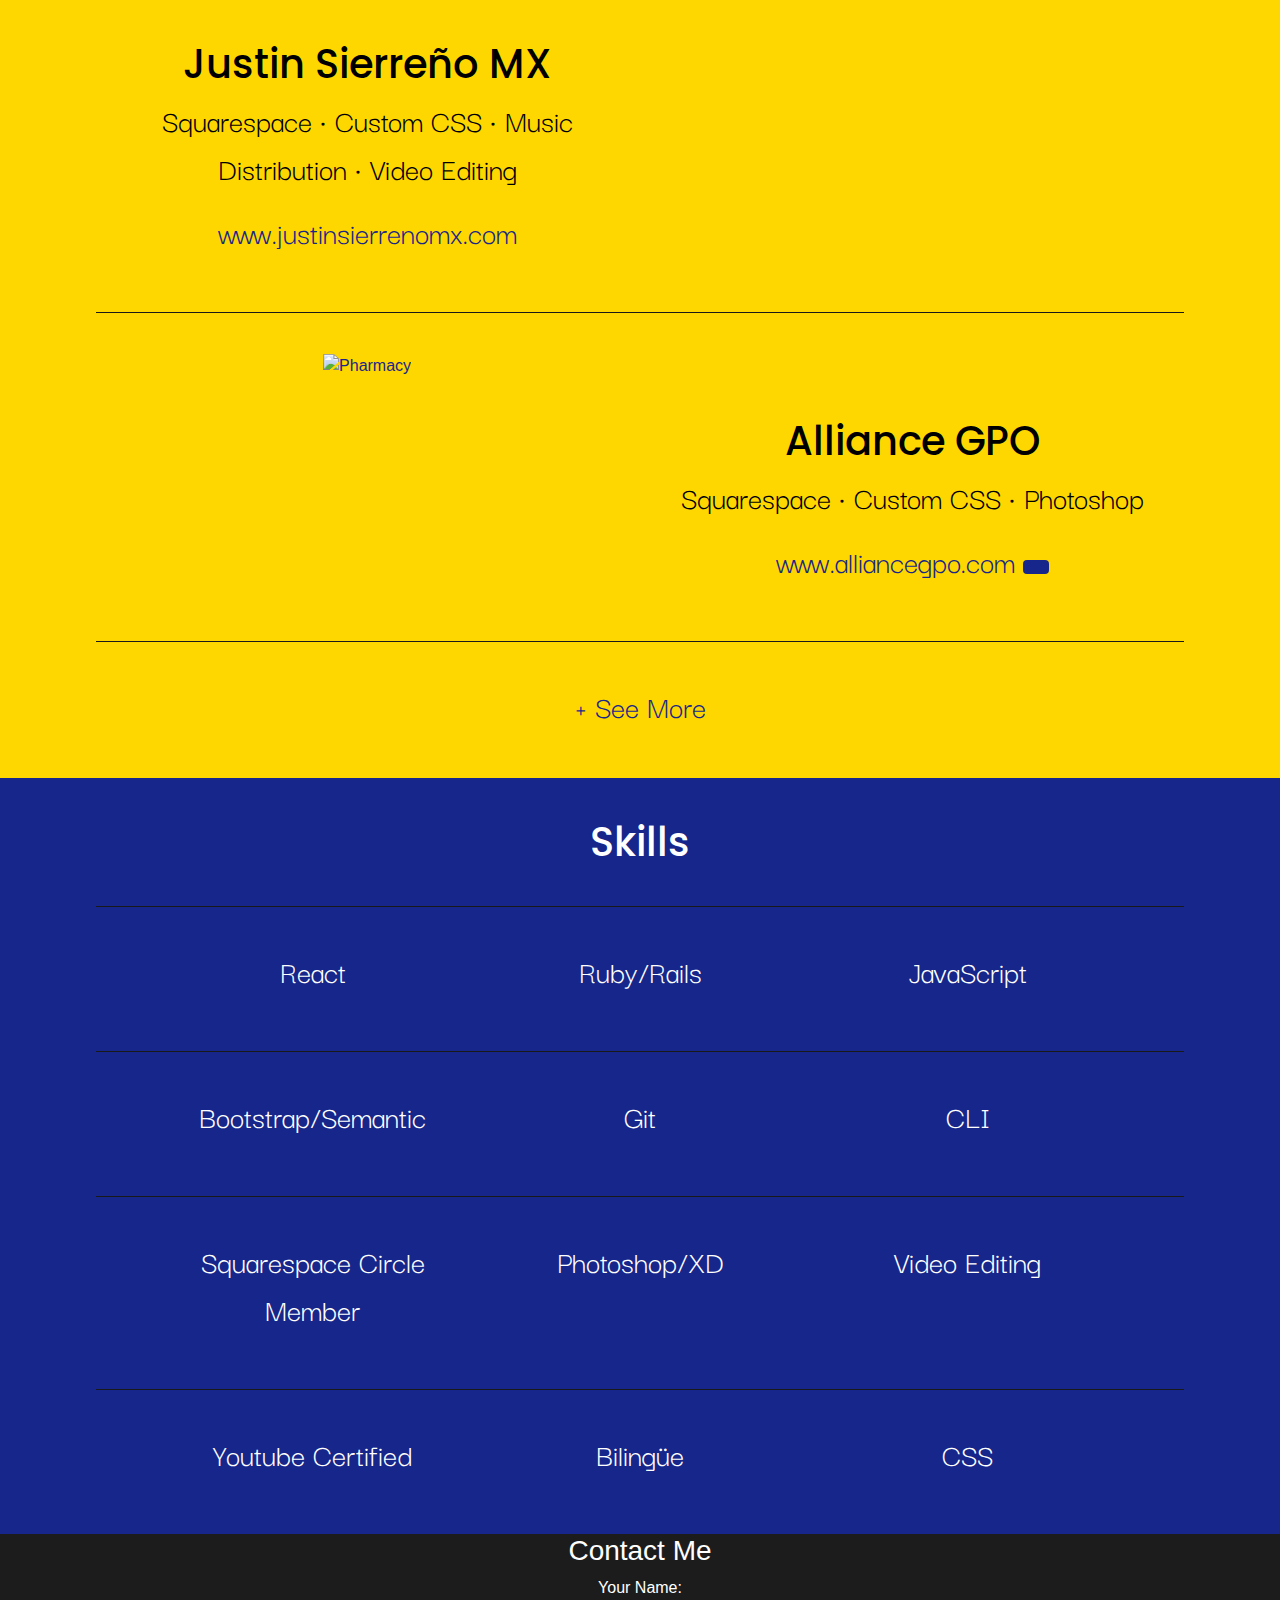
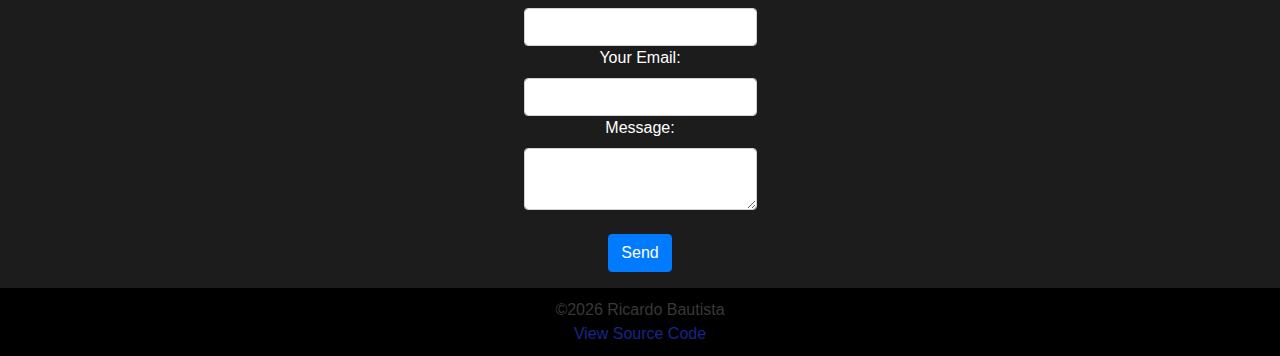
==== commit cc362fdc: "Add files via upload" ====
--- a/index.html
+++ b/index.html
@@ -233,61 +233,80 @@
 							<div class="col"></div>
 						</div>
 						<hr>
+
+			      <!-- ROW 1 -->
+						<div class="row">
+							<div class="col"></div>
+							<div class="col-sm-10 col-md-5">
+								<p>&nbsp;</p>
+								<h1>Ruby on Rails</h1>
+								<p>Target rebuild with Ruby on Rails<br/> Give the free server a second to load</p>
+								<p><a href="https://bautista-target-app.herokuapp.com" target="_blank">www.herokuapp.com</a> 
+									<a href="https://github.com/rickyhaswifi/target-rails" target="_blank"><i class="fab fa-github-square"></i></a>
+									<a href="https://www.youtube.com/watch?v=mOuvIXK8k_o" target="_blank"><i class="fab fa-youtube-square"></i></a>
+
+								</p>
+							</div>
+							<div class="col-sm-10 col-md-5"><a href="https://lnza.me" target="_blank"> <img alt="Rails" class="img" src="./images/target.jpg"></a></div>
+							<div class="col"></div>
+						</div>
+						<hr>
+
       <!-- ROW 3 -->
 			<div class="row">
 				<div class="col"></div>
-				<div class="col-sm-10 col-md-5">
-					<p>&nbsp;</p>
-					<h1>Ruby on Rails - Associations</h1>
-					<p>Office Appointment App<br/> Give the free server a second to load</p>
-					<p>
-						<a href="https://bautista-rails-office.herokuapp.com/" target="_blank">www.herokuapp.com</a> 
-						<a href="https://github.com/rickyhaswifi/doctor-office" target="_blank"><i class="fab fa-github-square"></i></a>
-						
-					</p>
-				</div>
 				<div class="col-sm-10 col-md-5"><a href="https://bautista-rails-office.herokuapp.com/" target="_blank"> <img alt="Lnza Me" class="img" src="./images/office.png"></a></div>
+					<div class="col-sm-10 col-md-5">
+						<p>&nbsp;</p>
+						<h1>Ruby on Rails - Associations</h1>
+						<p>Office Appointment App<br/> Give the free server a second to load</p>
+						<p>
+							<a href="https://bautista-rails-office.herokuapp.com/" target="_blank">www.herokuapp.com</a> 
+							<a href="https://github.com/rickyhaswifi/doctor-office" target="_blank"><i class="fab fa-github-square"></i></a>
+							
+						</p>
+					</div>
 				<div class="col"></div>
       </div>
 			<hr>
 			<!-- ROW 4 -->
 			<div class="row">
 				<div class="col"></div>
-				<div class="col-sm-10 col-md-5"> <a href="https://lifestonechurch.net" target="_blank"> <img alt="Lifestone Church" class="img" src="https://entendy.com/portfolio/img/lifestone.jpg"></a></div>
 				<div class="col-sm-10 col-md-5">
 					<p>&nbsp;</p>
 					<h1 id="lifeH"></h1>
           <p id="lifeP"></p>
           <p id="lifeLink"></p>
 				</div>
+				<div class="col-sm-10 col-md-5"> <a href="https://lifestonechurch.net" target="_blank"> <img alt="Lifestone Church" class="img" src="https://entendy.com/portfolio/img/lifestone.jpg"></a></div>
 				<div class="col"></div>
 			</div>
 			<hr>
 		<!-- ROW 6 -->
 		<div class="row">
 			<div class="col"></div>
-			<div class="col-sm-10 col-md-5">
-			<p>&nbsp;</p>
-			<h1>El Coyote Y Su Banda</h1>
-			<p>Squarespace • Custom CSS • Music Distribution • Video Editing</p>
-			<p>
-			<a href="https://coyotejoseangel.com/" target="_blank">www.coyotejoseangel.com</a> 
-			</p>
-			</div>
 			<div class="col-sm-10 col-md-5"><a href="https://coyotejoseangel.com/" target="_blank"> <img alt="Rails" class="img" src="https://entendy.com/portfolio/img/coyote.jpg"></a></div>
+				<div class="col-sm-10 col-md-5">
+				<p>&nbsp;</p>
+				<h1>El Coyote Y Su Banda</h1>
+				<p>Squarespace • Custom CSS • Music Distribution • Video Editing</p>
+				<p>
+				<a href="https://coyotejoseangel.com/" target="_blank">www.coyotejoseangel.com</a> 
+				</p>
+				</div>
 			<div class="col"></div>
 		</div>
 		<hr>
 		<!-- ROW 6 -->
 		<div class="row">
 			<div class="col"></div>
-			<div class="col-sm-10 col-md-5"><a href="https://www.justinsierrenomx.com/" target="_blank"> <img alt="Pharmacy" class="img" src="https://entendy.com/portfolio/img/justin.jpg"></a></div>
 			<div class="col-sm-10 col-md-5">
 			<p>&nbsp;</p>
 			<h1 >Justin Sierreño MX</h1>
 			<p>Squarespace • Custom CSS • Music Distribution • Video Editing</p>
 			<p><a href="https://www.justinsierrenomx.com/" target="_blank">www.justinsierrenomx.com</a> </p>
 			</div>
+			<div class="col-sm-10 col-md-5"><a href="https://www.justinsierrenomx.com/" target="_blank"> <img alt="Pharmacy" class="img" src="https://entendy.com/portfolio/img/justin.jpg"></a></div>
 			<div class="col"></div>
 		</div>
 		<hr>
@@ -295,13 +314,13 @@
 					<!-- ROW 3 -->
 					<div class="row">
 						<div class="col"></div>
-						<div class="col-sm-10 col-md-5">
-							<p>&nbsp;</p>
-							<h1 id="gpoH"></h1>
-							<p id="gpoP"></p>
-							<p id="gpoLink"></p>
-						</div>
 						<div class="col-sm-10 col-md-5"><a href="https://www.alliancegpo.com/primary" target="_blank"> <img alt="Pharmacy" class="img" src="https://entendy.com/portfolio/img/alliance.jpg?1"></a></div>
+							<div class="col-sm-10 col-md-5">
+								<p>&nbsp;</p>
+								<h1 id="gpoH"></h1>
+								<p id="gpoP"></p>
+								<p id="gpoLink"></p>
+							</div>
 						<div class="col"></div>
 					</div>
 					<div class="col"></div>
